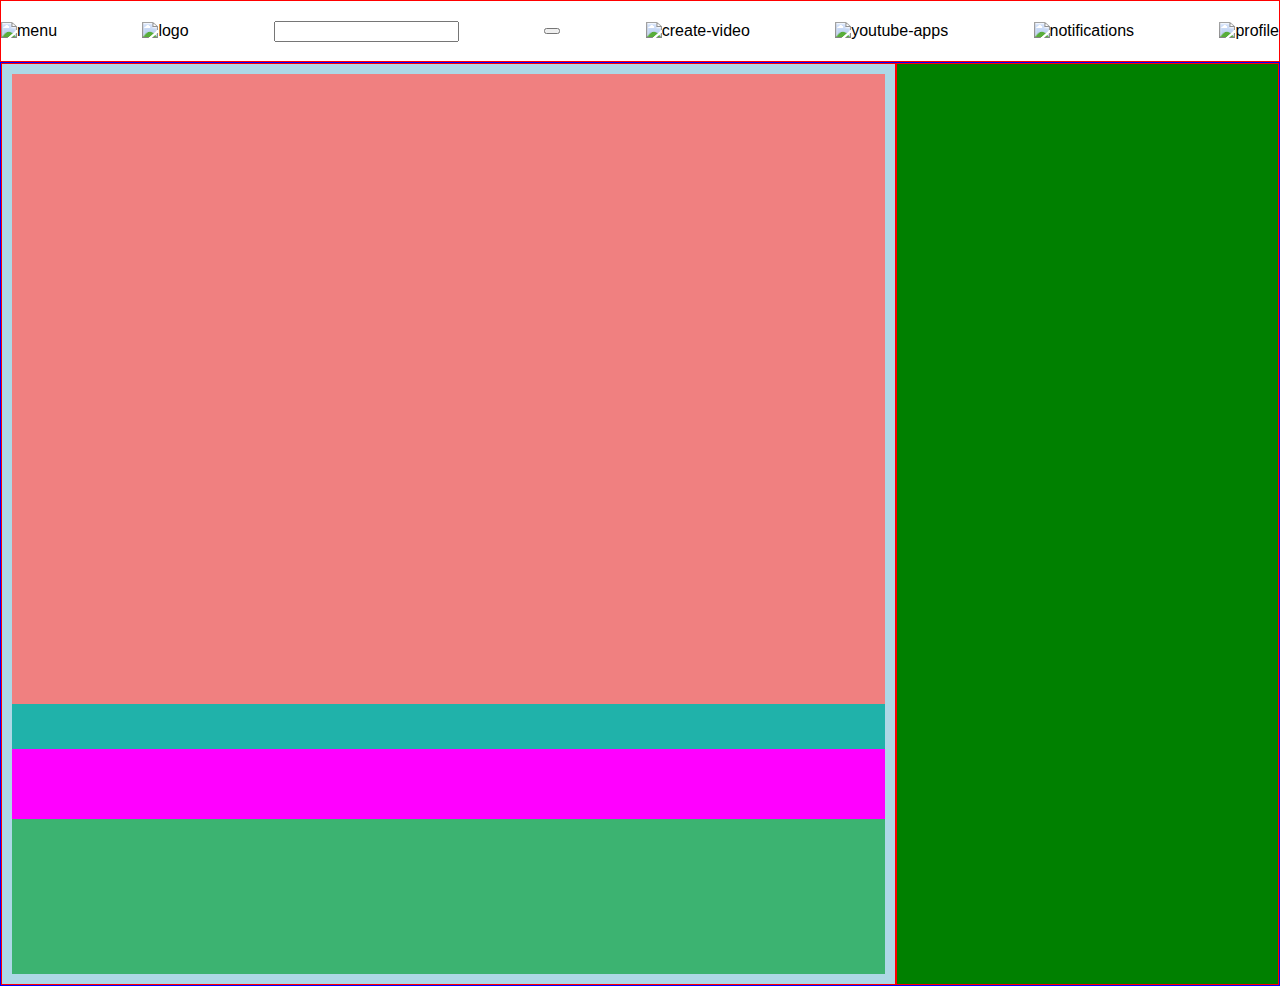
==== index.html @ 9c8311c8 "Created grid container and rows in style.css" ====
<!DOCTYPE html>
<html lang="en">
<head>
    <meta charset="UTF-8">
    <meta name="viewport" content="width=device-width, initial-scale=1.0">
    <link rel="stylesheet" href="style.css">
    <title>Contributing to Open Source</title>
</head>

<body>
    <header class="header">
        <img src="" alt="menu">
        <img src="" alt="logo">
        <input class="searchbar" type="text">
        <button></button>
        <img src="" alt="create-video">
        <img src="" alt="youtube-apps">
        <img src="" alt="notifications">
        <img src="./images/user36.png" alt="profile">
    </header>

    <section class="main-containner">

        <div class="left-container">
            
            <div class="video"></div>
            <div class="video-info"></div>
            <div class="video-description"></div>
            <div class="comments"></div>

        </div>

        <div class="video-list"></div>

    </section>

    

</body>
</html>
---- style.css ----
body {
    margin: 0px;
    padding: 0px;
    font-family: Arial, Helvetica, sans-serif;
}

.header {
    display: flex;
    border: red solid 1px;
    height: 60px;
    justify-content: space-between;
    align-items: center;
}

.main-containner{
    border: blue solid 1px;
    display: grid;
    grid-template-columns: 70% 30%;
}

.left-container{
    background: lightblue;
    border: 1px solid red;
    padding: 10px;
    text-align: center;
    display: inherit;
    grid-template-rows: 70% 45px 70px auto;    
}

.video-list{
    background: green;
    height: 100vh;
    border: 1px solid red;
    padding: 10px;
    text-align: center;
}

.video {
    background-color: lightcoral;
}

.video-info {
    background-color: lightseagreen;
}

.video-description {
    background-color: magenta;
}

.comments {
    background-color: mediumseagreen;
}
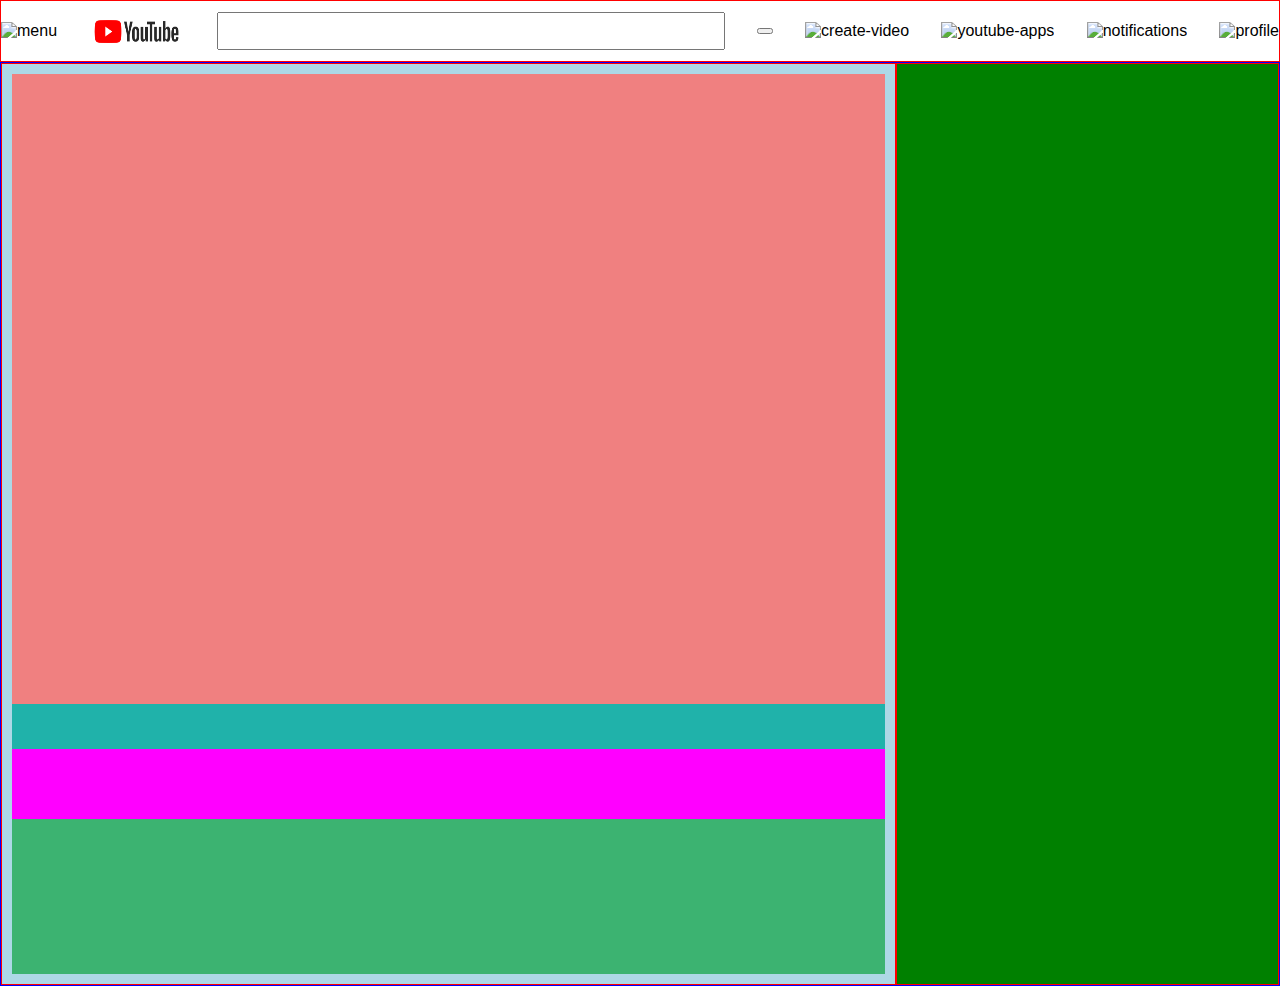
==== commit 8c2b9dff: "Added icon logos and resized search-bar" ====
--- a/index.html
+++ b/index.html
@@ -5,12 +5,13 @@
     <meta name="viewport" content="width=device-width, initial-scale=1.0">
     <link rel="stylesheet" href="style.css">
     <title>Contributing to Open Source</title>
+    <link rel="icon" type="image/png" href="./images/page-icon.png">
 </head>
 
 <body>
     <header class="header">
         <img src="" alt="menu">
-        <img src="" alt="logo">
+        <img src="./images/main-icon.png" alt="logo" height="65px" width="95px">
         <input class="searchbar" type="text">
         <button></button>
         <img src="" alt="create-video">
--- a/style.css
+++ b/style.css
@@ -10,6 +10,11 @@
     height: 60px;
     justify-content: space-between;
     align-items: center;
+}
+
+.searchbar {
+    height: 32px;
+    width: 500px;
 }
 
 .main-containner{
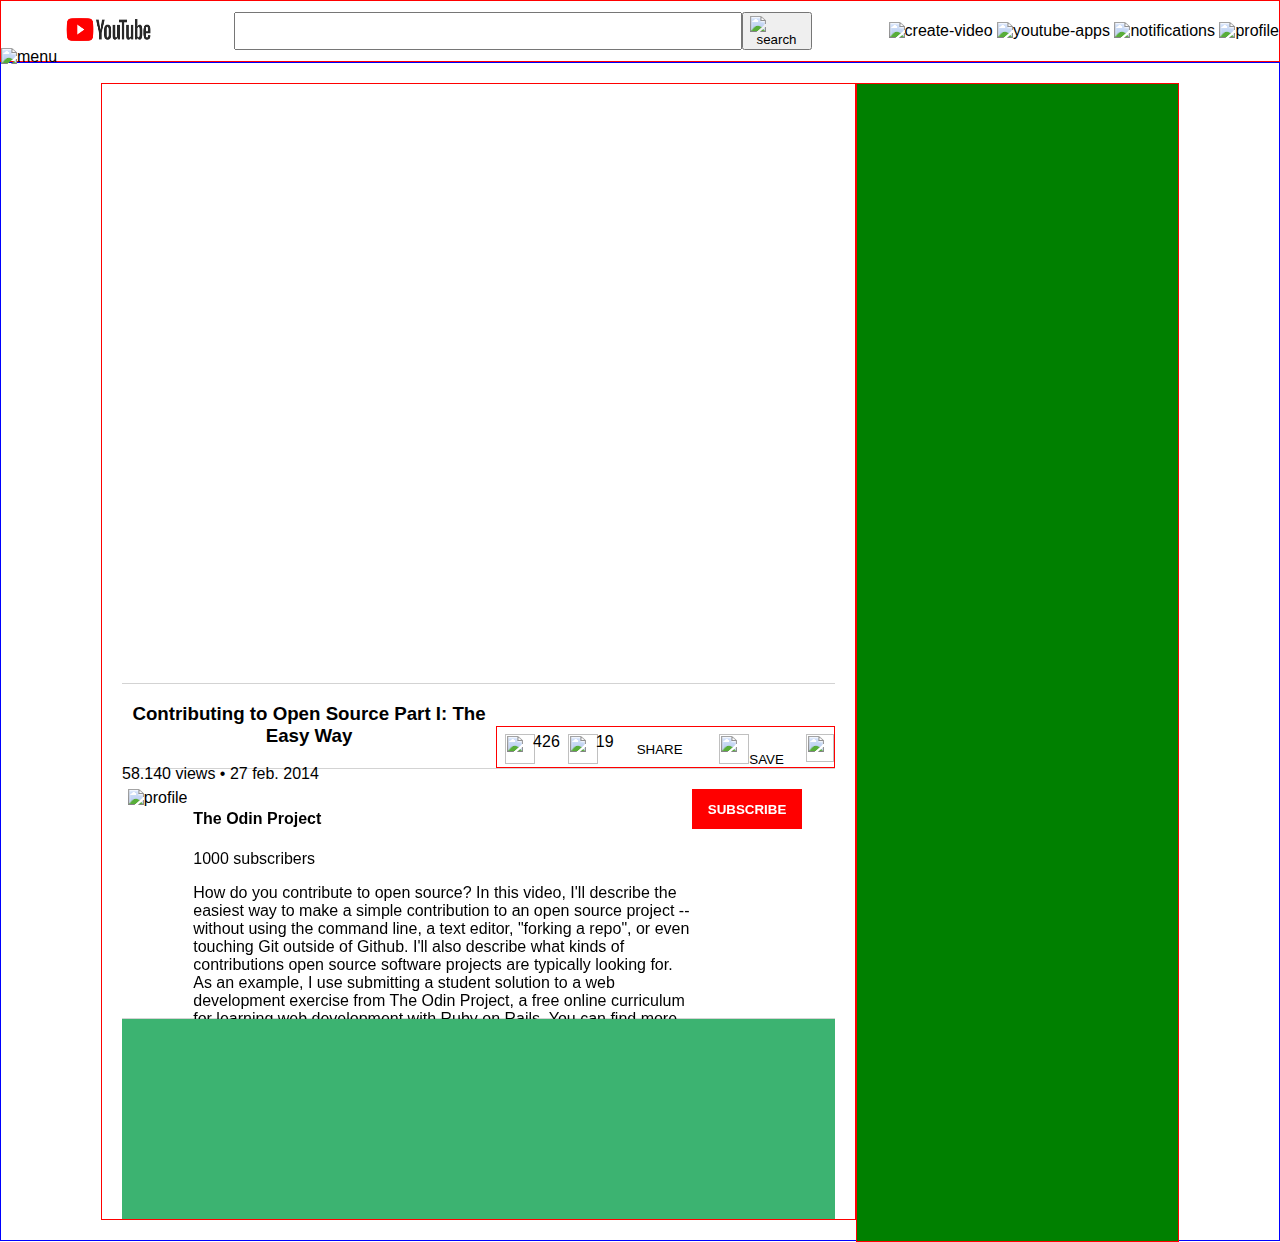
==== commit 338c350b: "Edited video-button-tools and description containner" ====
--- a/index.html
+++ b/index.html
@@ -10,23 +10,62 @@
 
 <body>
     <header class="header">
-        <img src="" alt="menu">
-        <img src="./images/main-icon.png" alt="logo" height="65px" width="95px">
-        <input class="searchbar" type="text">
-        <button></button>
-        <img src="" alt="create-video">
-        <img src="" alt="youtube-apps">
-        <img src="" alt="notifications">
-        <img src="./images/user36.png" alt="profile">
+        <div>
+            <img src="./images/menu.png" alt="menu">
+            <img src="./images/main-icon.png" alt="logo" height="65px" width="95px">
+        </div>
+
+        <div class="searcher-containner">
+            <input class="searchbar" type="text">
+            <button class="search-button"><img src="./images/search-button.png" alt="search" height="25px" width="40px"></button>
+        </div>
+
+        <div>
+            <img src="./images/camera.PNG" alt="create-video">
+            <img src="./images/menu-apps.png" alt="youtube-apps">
+            <img src="./images/notification.png" alt="notifications">
+            <img src="./images/user36.png" alt="profile">
+        </div>
     </header>
 
     <section class="main-containner">
 
-        <div class="left-container">
-            
-            <div class="video"></div>
-            <div class="video-info"></div>
-            <div class="video-description"></div>
+        <div class="left-container">     
+            <div class="video">
+                <iframe width="100%" height="100%" src="https://www.youtube.com/embed/V74l_zS1x8E" frameborder="0" allow="accelerometer; autoplay; encrypted-media; gyroscope; picture-in-picture" allowfullscreen></iframe>
+            </div>
+
+            <div class="video-info">
+                <div class="video-info-descprition">
+                    <h3>Contributing to Open Source Part I: The Easy Way</h3>
+                    <p id="views">58.140 views • 27 feb. 2014</p>
+                </div>
+
+                <div class="video-info-buttons">
+                    <button class="button-tools" id="like"><img src="./images/like.png" alt="" height="30px" width="30px"></button>
+                    <p>426</p>
+                    <button class="button-tools" id="dislike"><img src="./images/dislike.png" alt="" height="30px" width="30px"></button>
+                    <p>19</p>
+                    <button class="button-tools" id="share"><img src="./images/share.png" alt="">SHARE</button>
+                    <button class="button-tools" id="save"><img src="./images/save.PNG" alt="" height="30px" width="30px">SAVE</button>
+                    <button class="button-tools" id="video-menu"><img src="./images/video-menu.png" alt="" height="28px" width="28px"></button>
+                </div>
+
+            </div>
+            <div class="video-description">
+                <div class="user">
+                    <img src="./images/user36.png" alt="profile">
+                </div>
+                <div class="description">
+                    <h4>The Odin Project</h4>
+                    <p>1000 subscribers</p>
+                    <p>How do you contribute to open source?  In this video, I'll describe the easiest way to make a simple contribution to an open source project -- without using the command line, a text editor, "forking a repo", or even touching Git outside of Github.  I'll also describe what kinds of contributions open source software projects are typically looking for.  As an example, I use submitting a student solution to a web development exercise from The Odin Project, a free online curriculum for learning web development with Ruby on Rails.  You can find more information about that project at <a href="http://theodinproject.com.">http://theodinproject.com.</a></p>
+                    <button id="show-button">SHOW LESS</button>
+                </div>
+                <div class="subscribe-button">
+                    <button id="subscribe">SUBSCRIBE</button>
+                </div>
+            </div>
             <div class="comments"></div>
 
         </div>
@@ -34,8 +73,5 @@
         <div class="video-list"></div>
 
     </section>
-
-    
-
 </body>
 </html>--- a/style.css
+++ b/style.css
@@ -12,46 +12,118 @@
     align-items: center;
 }
 
+.searcher-containner {
+    display: flex;
+    align-items: center;
+}
+
 .searchbar {
     height: 32px;
     width: 500px;
 }
 
+.search-button {
+    height: 38px;
+    width: 70px;
+}
+
 .main-containner{
     border: blue solid 1px;
     display: grid;
+    height: 100%;
     grid-template-columns: 70% 30%;
+    padding: 20px 100px;
 }
 
 .left-container{
-    background: lightblue;
     border: 1px solid red;
-    padding: 10px;
     text-align: center;
     display: inherit;
-    grid-template-rows: 70% 45px 70px auto;    
+    grid-template-rows: 600px 85px 250px 200px;
+    padding: 0px 20px;    
 }
 
 .video-list{
     background: green;
-    height: 100vh;
+    height: 100%;
     border: 1px solid red;
     padding: 10px;
     text-align: center;
 }
 
 .video {
-    background-color: lightcoral;
+    border-bottom: lightgray solid 1px;
+    width: 100%;
 }
 
 .video-info {
-    background-color: lightseagreen;
+    display: flex;
+    justify-content: space-between;
+    border-bottom: lightgray solid 1px;
+}
+
+.video-info-buttons {
+    display: inherit;
+    align-items: flex-end;
+}
+
+#views {
+    text-align: start;
+}
+
+.video-info-buttons {
+    display: flex;
+    align-self: flex-end;
+    border: red solid 1px;
+    height: 40px;
 }
 
 .video-description {
-    background-color: magenta;
+    display: flex;
+    border-bottom: lightgray solid 1px;
+    margin-top: 20px;
+}
+
+.user {
+    width: 10%;
+}
+
+.description {
+    width: 70%;
+    text-align: start;
+}
+
+.subscribe-button {
+    width: 10%;
+}
+
+#subscribe {
+    background-color: red;
+    color: white;
+    font-weight: bold;
+    border-color: transparent;
+    height: 40px;
+    width: 110px;
+    margin-right: 20px;
 }
 
 .comments {
     background-color: mediumseagreen;
+}
+
+.button-tools {
+    height: 36px;
+}
+
+#like, #dislike, #video-menu {
+    width: 36px;
+}
+
+#share, #save {
+    width: 92px;
+}
+
+.button-tools{
+    background-color: transparent;
+    border-color: transparent;
 }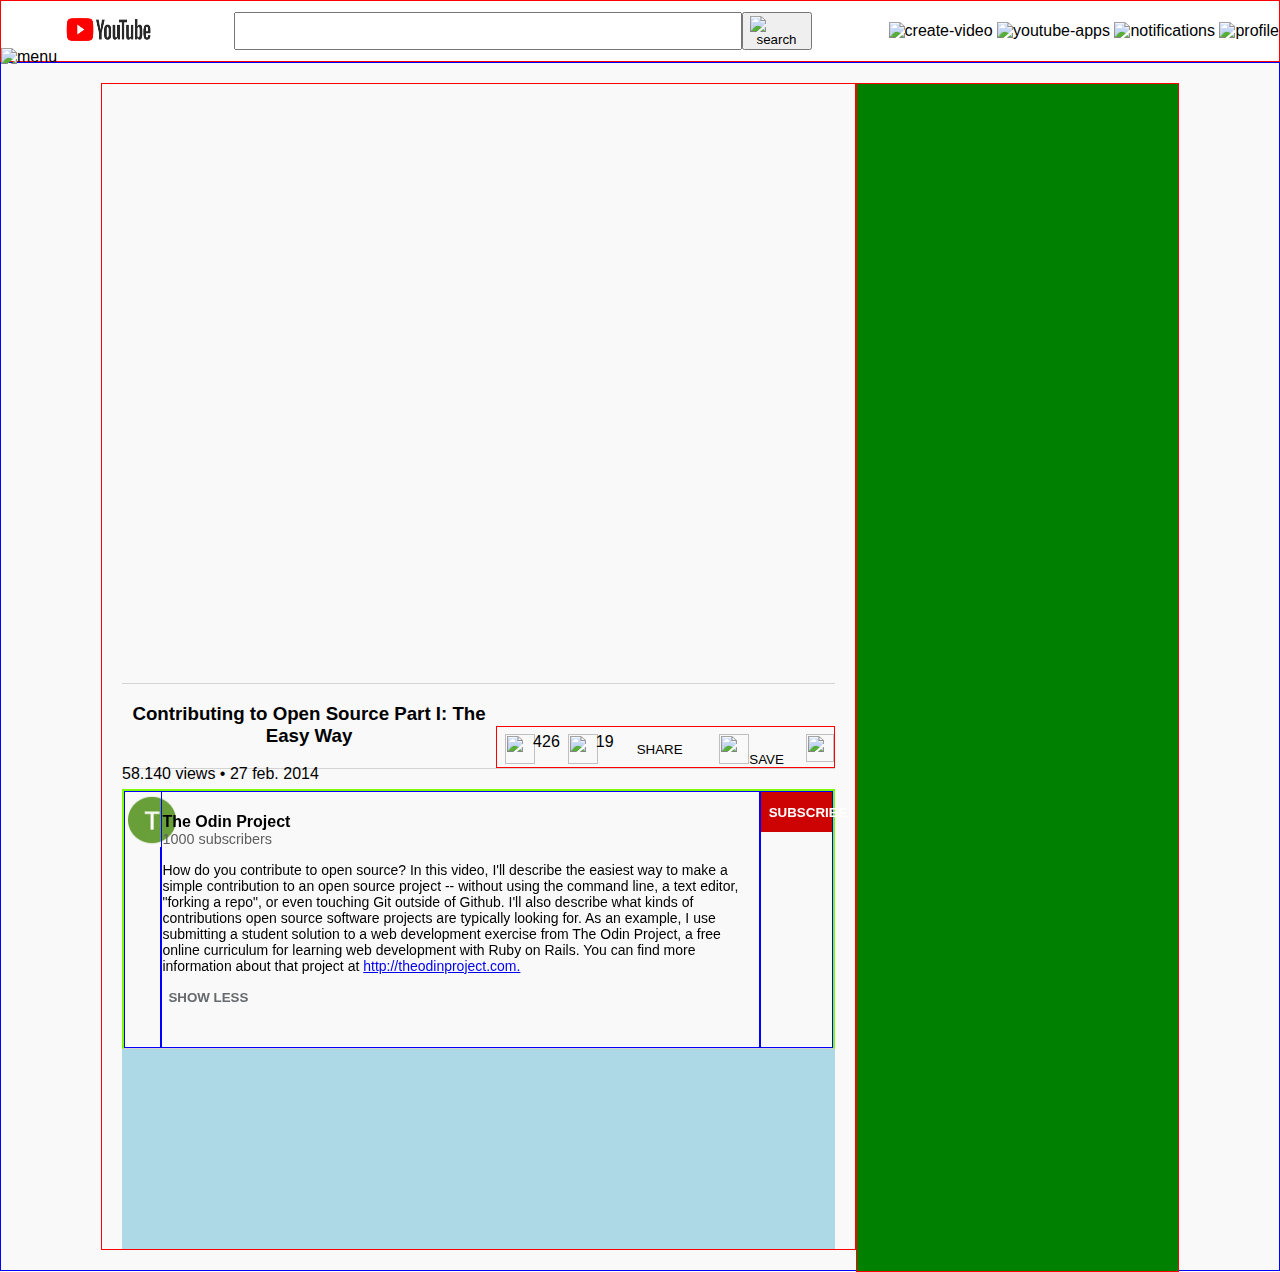
==== commit d30c422b: "Finish the description and page background" ====
--- a/index.html
+++ b/index.html
@@ -54,12 +54,12 @@
             </div>
             <div class="video-description">
                 <div class="user">
-                    <img src="./images/user36.png" alt="profile">
+                    <img src="./images/profile-pick.PNG" alt="profile" width="55px" height="55px">
                 </div>
                 <div class="description">
                     <h4>The Odin Project</h4>
-                    <p>1000 subscribers</p>
-                    <p>How do you contribute to open source?  In this video, I'll describe the easiest way to make a simple contribution to an open source project -- without using the command line, a text editor, "forking a repo", or even touching Git outside of Github.  I'll also describe what kinds of contributions open source software projects are typically looking for.  As an example, I use submitting a student solution to a web development exercise from The Odin Project, a free online curriculum for learning web development with Ruby on Rails.  You can find more information about that project at <a href="http://theodinproject.com.">http://theodinproject.com.</a></p>
+                    <p id="suscribers">1000 subscribers</p>
+                    <p id="description-text">How do you contribute to open source?  In this video, I'll describe the easiest way to make a simple contribution to an open source project -- without using the command line, a text editor, "forking a repo", or even touching Git outside of Github.  I'll also describe what kinds of contributions open source software projects are typically looking for.  As an example, I use submitting a student solution to a web development exercise from The Odin Project, a free online curriculum for learning web development with Ruby on Rails.  You can find more information about that project at <a href="http://theodinproject.com.">http://theodinproject.com.</a></p>
                     <button id="show-button">SHOW LESS</button>
                 </div>
                 <div class="subscribe-button">
--- a/style.css
+++ b/style.css
@@ -33,13 +33,14 @@
     height: 100%;
     grid-template-columns: 70% 30%;
     padding: 20px 100px;
+    background-color: #f9f9f9;
 }
 
 .left-container{
     border: 1px solid red;
     text-align: center;
     display: inherit;
-    grid-template-rows: 600px 85px 250px 200px;
+    grid-template-rows: 600px 85px 280px 200px;
     padding: 0px 20px;    
 }
 
@@ -79,36 +80,61 @@
 }
 
 .video-description {
+    border: lawngreen solid 2px;
     display: flex;
     border-bottom: lightgray solid 1px;
     margin-top: 20px;
 }
 
 .user {
-    width: 10%;
+    border: blue solid 1px;
+    width: 5%;
 }
 
 .description {
-    width: 70%;
+    border: blue solid 1px;
+    width: 85%;
     text-align: start;
 }
 
+.description h4 {  
+    margin-bottom: 0px;
+
+}
+
+#suscribers {
+    font-size: 0.9rem;
+    color: #606060;
+    margin-top: 0px;
+}
+#description-text {
+    font-size: 14px;
+}
+
 .subscribe-button {
+    border: blue solid 1px;
     width: 10%;
 }
 
 #subscribe {
-    background-color: red;
+    background-color: #cc0203;
     color: white;
     font-weight: bold;
     border-color: transparent;
     height: 40px;
-    width: 110px;
+    width: 100%;
     margin-right: 20px;
 }
 
+#show-button {
+    background-color: #f9f9f9;
+    border: none;
+    color: #666a6e;
+    font-weight: bold;
+}
+
 .comments {
-    background-color: mediumseagreen;
+    background-color: lightblue;
 }
 
 .button-tools {
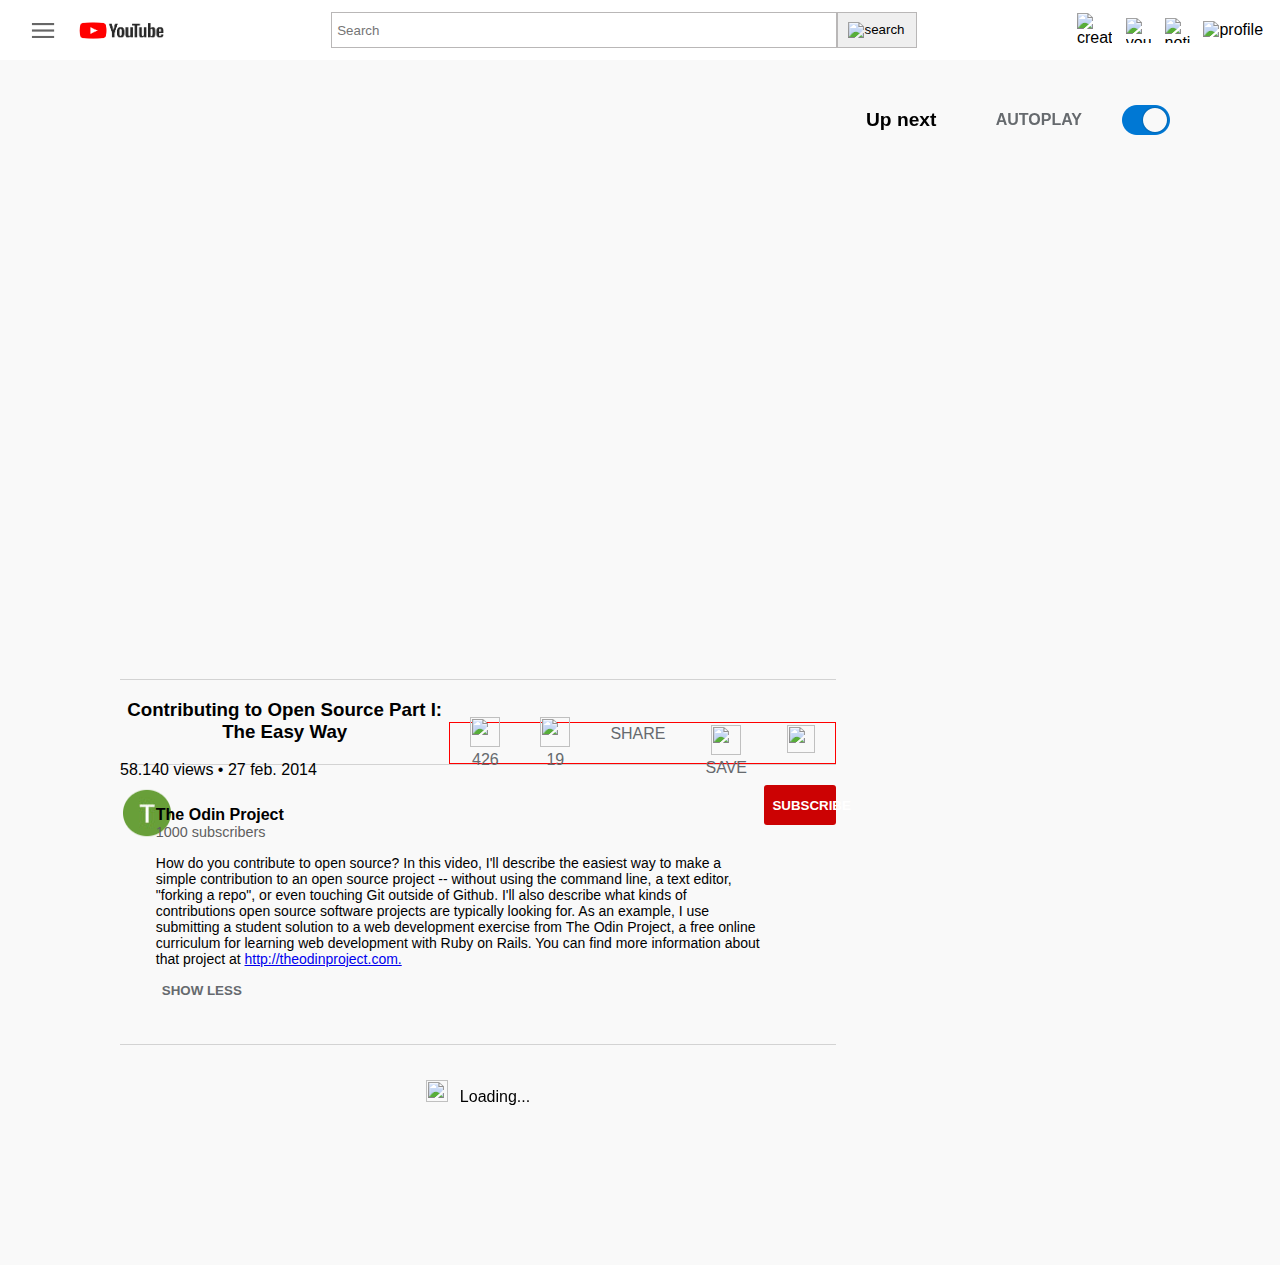
==== commit 8834ce35: "Added the next-play container elements and add all button pointers" ====
--- a/index.html
+++ b/index.html
@@ -10,20 +10,20 @@
 
 <body>
     <header class="header">
-        <div>
-            <img src="./images/menu.png" alt="menu">
-            <img src="./images/main-icon.png" alt="logo" height="65px" width="95px">
+        <div class="first-icons">
+            <img src="./images/menu.png" alt="menu" height="25px" width="30px">
+            <img src="./images/main-icon.png" alt="logo" height="45px" width="95px">
         </div>
 
         <div class="searcher-containner">
-            <input class="searchbar" type="text">
-            <button class="search-button"><img src="./images/search-button.png" alt="search" height="25px" width="40px"></button>
+            <input class="searchbar" type="text" placeholder=" Search">
+            <button class="search-button"><img src="./images/search-button.png" alt="search" height="18px" width="27px"></button>
         </div>
 
-        <div>
-            <img src="./images/camera.PNG" alt="create-video">
-            <img src="./images/menu-apps.png" alt="youtube-apps">
-            <img src="./images/notification.png" alt="notifications">
+        <div class="icons-containner">
+            <img src="./images/camera.PNG" alt="create-video" width="35px" height="35px">
+            <img src="./images/menu-apps.png" alt="youtube-apps" width="25px" height="25px">
+            <img src="./images/notification.png" alt="notifications" width="25px" height="25px">
             <img src="./images/user36.png" alt="profile">
         </div>
     </header>
@@ -42,13 +42,11 @@
                 </div>
 
                 <div class="video-info-buttons">
-                    <button class="button-tools" id="like"><img src="./images/like.png" alt="" height="30px" width="30px"></button>
-                    <p>426</p>
-                    <button class="button-tools" id="dislike"><img src="./images/dislike.png" alt="" height="30px" width="30px"></button>
-                    <p>19</p>
-                    <button class="button-tools" id="share"><img src="./images/share.png" alt="">SHARE</button>
-                    <button class="button-tools" id="save"><img src="./images/save.PNG" alt="" height="30px" width="30px">SAVE</button>
-                    <button class="button-tools" id="video-menu"><img src="./images/video-menu.png" alt="" height="28px" width="28px"></button>
+                        <a href="#" class="button"><img src="./images/like.png" alt="" height="30px" width="30px">426</a>
+                        <a href="#" class="button"><img src="./images/dislike.png" alt="" height="30px" width="30px">19</a>
+                        <a href="#" class="button-tools"><img src="./images/share.png" alt="">SHARE</a>
+                        <a href="#" class="button-tools"><img src="./images/save.PNG" alt="" height="30px" width="30px">SAVE</a>
+                        <a href="#" class="button-tools"><img src="./images/video-menu.png" alt="" height="28px" width="28px"></a>
                 </div>
 
             </div>
@@ -66,11 +64,21 @@
                     <button id="subscribe">SUBSCRIBE</button>
                 </div>
             </div>
-            <div class="comments"></div>
+            <div class="comments">
+                <a href="#" id="loading"><img src="./images/loading.gif" alt="" height="22px" width="22px">Loading...</a>
+            </div>
+        </div>
+
+        <div class="video-list">
+            <div class="next-play">
+                <p>Up next</p>  
+                <div class="autoplay">
+                <p>AUTOPLAY</p>
+                <img src="./images/toggle-switch.png" alt="">
+                </div>
+            </div>
 
         </div>
-
-        <div class="video-list"></div>
 
     </section>
 </body>
--- a/style.css
+++ b/style.css
@@ -6,11 +6,21 @@
 
 .header {
     display: flex;
-    border: red solid 1px;
     height: 60px;
     justify-content: space-between;
     align-items: center;
 }
+
+.first-icons {
+    display: inherit;
+    align-items: center;
+    margin-left: 20px;
+}
+
+.first-icons img {
+    padding: 0px 8px;
+}
+
 
 .searcher-containner {
     display: flex;
@@ -20,15 +30,28 @@
 .searchbar {
     height: 32px;
     width: 500px;
+    border: #b9b7b7 solid 1px;
+    outline: transparent;
 }
 
 .search-button {
-    height: 38px;
-    width: 70px;
+    height: 36px;
+    width: 80px;
+    box-shadow: none;
+    border: #b9b7b7 solid 1px;
+    
+
+}
+
+.icons-containner {
+    display: inherit;
+    width: 200px;
+    justify-content: space-around;
+    align-items: center;
+    padding-right: 10px;
 }
 
 .main-containner{
-    border: blue solid 1px;
     display: grid;
     height: 100%;
     grid-template-columns: 70% 30%;
@@ -37,7 +60,6 @@
 }
 
 .left-container{
-    border: 1px solid red;
     text-align: center;
     display: inherit;
     grid-template-rows: 600px 85px 280px 200px;
@@ -45,9 +67,8 @@
 }
 
 .video-list{
-    background: green;
+    
     height: 100%;
-    border: 1px solid red;
     padding: 10px;
     text-align: center;
 }
@@ -77,22 +98,41 @@
     align-self: flex-end;
     border: red solid 1px;
     height: 40px;
+    align-items: center;
+}
+
+.video-info-buttons a {
+    text-decoration: none;
+    color: #666a6e;
+    padding: 0 20px;
+}
+
+#like, #dislike, #video-menu {
+    width: 36px;
+    height: 36px;
+}
+
+#share, #save {
+    width: 92px;
+    height: 36px;
+}
+
+.button-tools{
+    background-color: transparent;
+    border-color: transparent;
 }
 
 .video-description {
-    border: lawngreen solid 2px;
     display: flex;
     border-bottom: lightgray solid 1px;
     margin-top: 20px;
 }
 
 .user {
-    border: blue solid 1px;
     width: 5%;
 }
 
 .description {
-    border: blue solid 1px;
     width: 85%;
     text-align: start;
 }
@@ -112,7 +152,6 @@
 }
 
 .subscribe-button {
-    border: blue solid 1px;
     width: 10%;
 }
 
@@ -124,6 +163,7 @@
     height: 40px;
     width: 100%;
     margin-right: 20px;
+    border-radius: 3px;
 }
 
 #show-button {
@@ -134,22 +174,46 @@
 }
 
 .comments {
-    background-color: lightblue;
+    padding: 35px 0;
+}
+
+.comments a img {
+    margin-right: 12px;
+}
+
+.comments a {
+    color: black;
+    text-decoration: none;
 }
 
 .button-tools {
     height: 36px;
 }
 
-#like, #dislike, #video-menu {
-    width: 36px;
-}
-
-#share, #save {
-    width: 92px;
-}
-
-.button-tools{
-    background-color: transparent;
-    border-color: transparent;
+.next-play, .autoplay {
+    display: flex;
+    justify-content: space-between;
+    font-weight: bold;
+    align-items: center;
+}
+
+.next-play p {
+    font-size: larger;    
+}
+
+.autoplay p{
+    margin-right: 32px;
+    color: #666a6e;
+    font-size: medium;
+}
+
+.next-play img {
+    margin-left: 8px;
+}
+
+
+
+.button:hover, .next-play img:hover, #subscribe:hover, .search-button, .icons-containner img:hover,
+.video-info-buttons a:hover, .first-icons img:hover, #show-button:hover, h4 {
+    cursor: pointer;
 }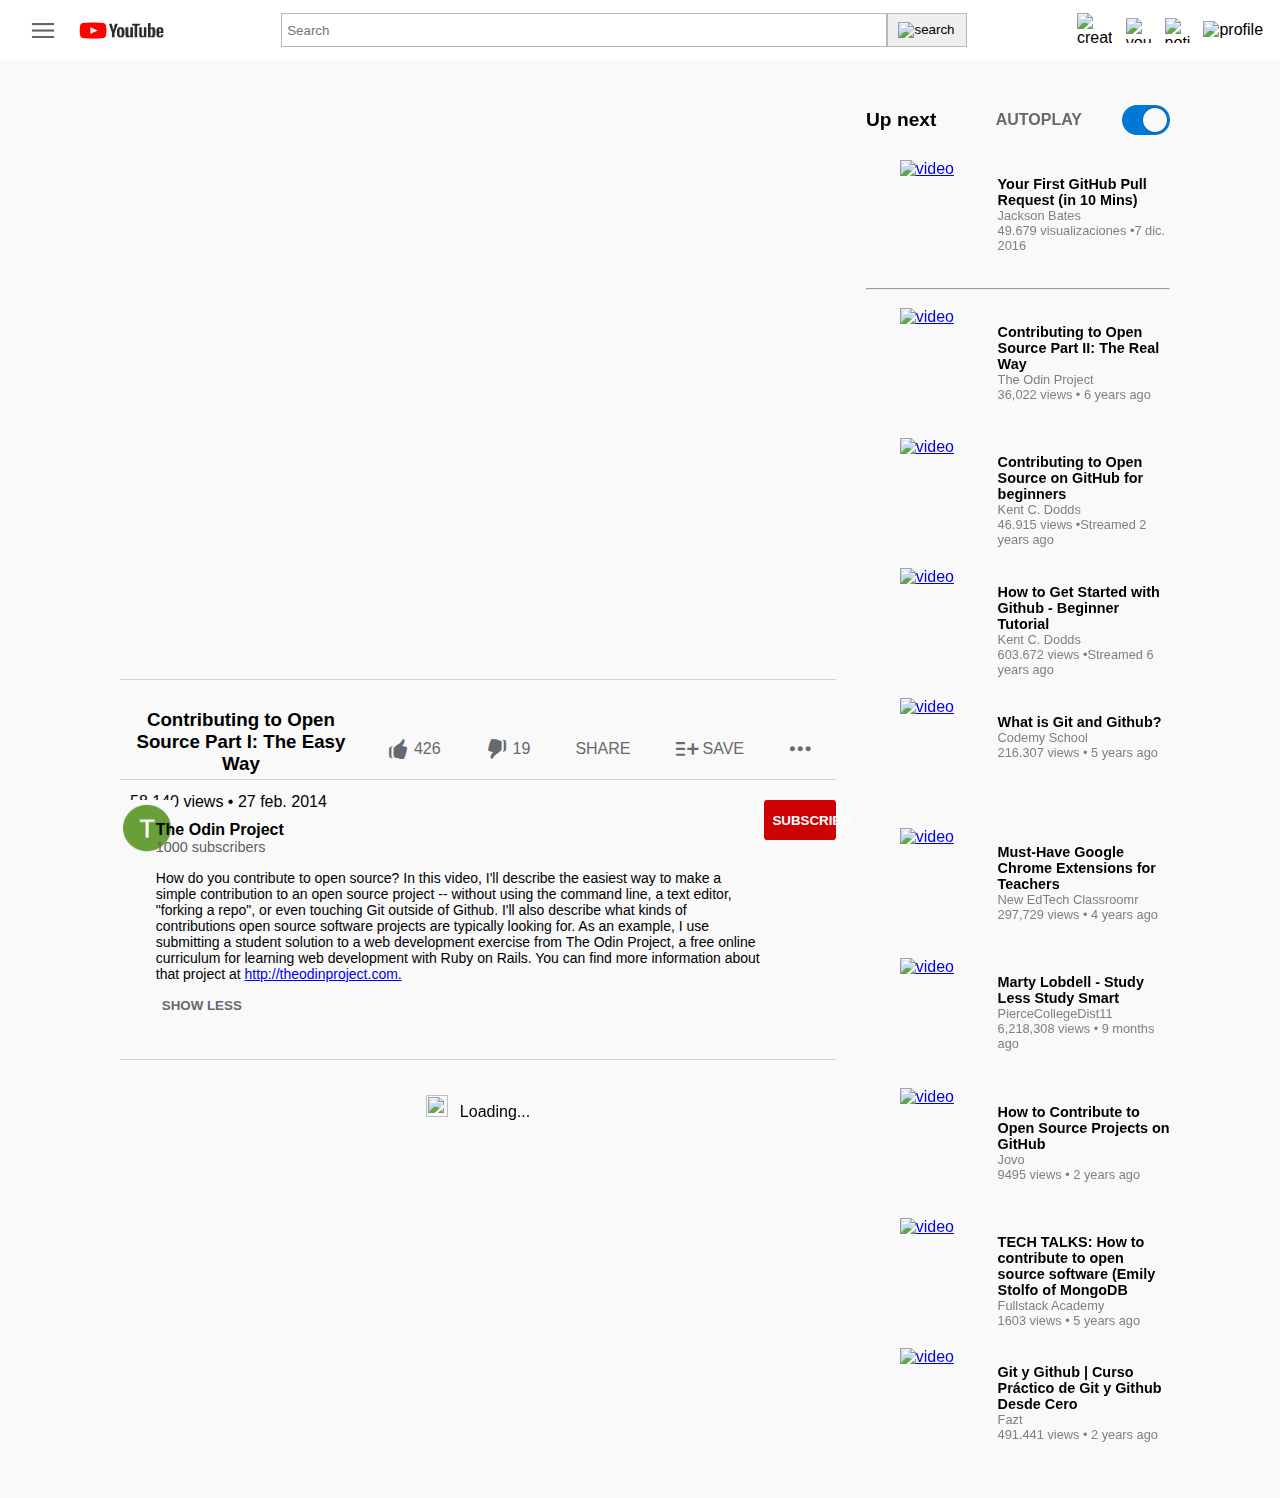
==== commit ee238deb: "Changed the icons for a new style page from icomoon.io and fixed alignment" ====
--- a/index.html
+++ b/index.html
@@ -4,6 +4,7 @@
     <meta charset="UTF-8">
     <meta name="viewport" content="width=device-width, initial-scale=1.0">
     <link rel="stylesheet" href="style.css">
+    <link rel="stylesheet" href="./icomoon/icons-styles.css">
     <title>Contributing to Open Source</title>
     <link rel="icon" type="image/png" href="./images/page-icon.png">
 </head>
@@ -24,7 +25,7 @@
             <img src="./images/camera.PNG" alt="create-video" width="35px" height="35px">
             <img src="./images/menu-apps.png" alt="youtube-apps" width="25px" height="25px">
             <img src="./images/notification.png" alt="notifications" width="25px" height="25px">
-            <img src="./images/user36.png" alt="profile">
+            <img src="./images/user.png" alt="profile">
         </div>
     </header>
 
@@ -42,11 +43,11 @@
                 </div>
 
                 <div class="video-info-buttons">
-                        <a href="#" class="button"><img src="./images/like.png" alt="" height="30px" width="30px">426</a>
-                        <a href="#" class="button"><img src="./images/dislike.png" alt="" height="30px" width="30px">19</a>
+                        <a href="#" class="button"><span class="icon-thumbs-up"></span><p>426</p></a>
+                        <a href="#" class="button"><span class="icon-thumbs-down"></span><p>19</p></a>
                         <a href="#" class="button-tools"><img src="./images/share.png" alt="">SHARE</a>
-                        <a href="#" class="button-tools"><img src="./images/save.PNG" alt="" height="30px" width="30px">SAVE</a>
-                        <a href="#" class="button-tools"><img src="./images/video-menu.png" alt="" height="28px" width="28px"></a>
+                        <a href="#" class="button-tools"><span class="icon-add-to-list"></span><p>SAVE</p></a>
+                        <a href="#" class="button-tools"><span class="icon-dots-three-horizontal"></span></a>
                 </div>
 
             </div>
@@ -77,9 +78,156 @@
                 <img src="./images/toggle-switch.png" alt="">
                 </div>
             </div>
-
-        </div>
-
+            <div class="video-list-containner">
+                <div class="thumbnail">
+                    <a href="https://www.youtube.com/watch?v=dSl_qnWO104" target="_blank"><img src="https://i.ytimg.com/an_webp/dSl_qnWO104/mqdefault_6s.webp?du=3000&sqp=CJivl_gF&rs=AOn4CLCUyF0H6MEl5LbZ84vmPme-KdkbOg" alt="video" height="100%" width="100%"></a>
+                </div>
+                <div class="thumbnail-description">
+                    <a href="https://www.youtube.com/watch?v=dSl_qnWO104" target="_blank">
+                        <ul>
+                            <li class="thumbnail-title">Your First GitHub Pull Request (in 10 Mins)</li>
+                            <li class="thumbnail-info">Jackson Bates</li>
+                            <li class="thumbnail-info">49.679 visualizaciones •7 dic. 2016</li>
+                        </ul>
+                    </a>
+                </div>   
+            </div>
+            <hr>
+            <div class="video-list-containner">
+                <div class="thumbnail">
+                    <a href="https://www.youtube.com/watch?v=mENDYhfxH-o" target="_blank"><img src="https://i.ytimg.com/an_webp/mENDYhfxH-o/mqdefault_6s.webp?du=3000&sqp=COjBl_gF&rs=AOn4CLCh0nRFjei4ewCYWDkErT7C2iHFCw" alt="video" height="100%" width="100%"></a>
+                </div>
+                <div class="thumbnail-description">
+                    <a href="https://www.youtube.com/watch?v=mENDYhfxH-o" target="_blank">
+                        <ul>
+                            <li class="thumbnail-title">Contributing to Open Source Part II: The Real Way</li>
+                            <li class="thumbnail-info">The Odin Project</li>
+                            <li class="thumbnail-info">36,022 views • 6 years ago</li>
+                        </ul>
+                    </a>
+                </div>   
+            </div>
+
+            <div class="video-list-containner">
+                <div class="thumbnail">
+                    <a href="https://www.youtube.com/watch?v=k6KcaMffxac" target="_blank"><img src="https://i.ytimg.com/an_webp/k6KcaMffxac/mqdefault_6s.webp?du=3000&sqp=CM3Dl_gF&rs=AOn4CLDildLMjp4OjPr9dJyCKb6SJLyrOA" alt="video" height="100%" width="100%"></a>
+                </div>
+                <div class="thumbnail-description">
+                    <a href="https://www.youtube.com/watch?v=k6KcaMffxac" target="_blank">
+                        <ul>
+                            <li class="thumbnail-title">Contributing to Open Source on GitHub for beginners</li>
+                            <li class="thumbnail-info">Kent C. Dodds</li>
+                            <li class="thumbnail-info">46.915 views •Streamed 2 years ago</li>
+                        </ul>
+                    </a>
+                </div>   
+            </div>
+
+            <div class="video-list-containner">
+                <div class="thumbnail">
+                    <a href="https://www.youtube.com/watch?v=73I5dRucCds" target="_blank"><img src="https://i.ytimg.com/an_webp/73I5dRucCds/mqdefault_6s.webp?du=3000&sqp=CNKPl_gF&rs=AOn4CLAlH_CBMwy_fbUpLliIcebVFVaiyg" alt="video" height="100%" width="100%"></a>
+                </div>
+                <div class="thumbnail-description">
+                    <a href="https://www.youtube.com/watch?v=73I5dRucCds" target="_blank">
+                        <ul>
+                            <li class="thumbnail-title">How to Get Started with Github - Beginner Tutorial</li>
+                            <li class="thumbnail-info">Kent C. Dodds</li>
+                            <li class="thumbnail-info">603.672 views •Streamed 6 years ago</li>
+                        </ul>
+                    </a>
+                </div>   
+            </div>
+
+            <div class="video-list-containner">
+                <div class="thumbnail">
+                    <a href="https://www.youtube.com/watch?v=uUuTYDg9XoI" target="_blank"><img src="https://i.ytimg.com/an_webp/uUuTYDg9XoI/mqdefault_6s.webp?du=3000&sqp=CIyVl_gF&rs=AOn4CLA4LrXxeZgxeaPbbBq6sxnSCE18Fw" alt="video" height="100%" width="100%"></a>
+                </div>
+                <div class="thumbnail-description">
+                    <a href="https://www.youtube.com/watch?v=uUuTYDg9XoI" target="_blank">
+                        <ul>
+                            <li class="thumbnail-title">What is Git and Github?</li>
+                            <li class="thumbnail-info">Codemy School</li>
+                            <li class="thumbnail-info">216.307 views • 5 years ago</li>
+                        </ul>
+                    </a>
+                </div>   
+            </div>
+
+            <div class="video-list-containner">
+                <div class="thumbnail">
+                    <a href="https://www.youtube.com/watch?v=uLN52oJLSlA" target="_blank"><img src="https://i.ytimg.com/an_webp/uLN52oJLSlA/mqdefault_6s.webp?du=3000&sqp=CJDFl_gF&rs=AOn4CLBy-tXt8u91zFUd87xCCHSUNAwHxA" alt="video" height="100%" width="100%"></a>
+                </div>
+                <div class="thumbnail-description">
+                    <a href="https://www.youtube.com/watch?v=uLN52oJLSlA" target="_blank">
+                        <ul>
+                            <li class="thumbnail-title">Must-Have Google Chrome Extensions for Teachers</li>
+                            <li class="thumbnail-info">New EdTech Classroomr</li>
+                            <li class="thumbnail-info">297,729 views • 4 years ago</li>
+                        </ul>
+                    </a>
+                </div>   
+            </div>
+
+            <div class="video-list-containner">
+                <div class="thumbnail">
+                    <a href="https://www.youtube.com/watch?v=IlU-zDU6aQ0" target="_blank"><img src="https://i.ytimg.com/an_webp/IlU-zDU6aQ0/mqdefault_6s.webp?du=3000&sqp=CJDFl_gF&rs=AOn4CLCEX0XJBmtV5MI47l-5O2_DZI-Mrg" alt="video" height="100%" width="100%"></a>
+                </div>
+                <div class="thumbnail-description">
+                    <a href="https://www.youtube.com/watch?v=IlU-zDU6aQ0" target="_blank">
+                        <ul>
+                            <li class="thumbnail-title">Marty Lobdell - Study Less Study Smart</li>
+                            <li class="thumbnail-info">PierceCollegeDist11</li>
+                            <li class="thumbnail-info">6,218,308 views • 9 months ago</li>
+                        </ul>
+                    </a>
+                </div>   
+            </div>
+
+            <div class="video-list-containner">
+                <div class="thumbnail">
+                    <a href="https://www.youtube.com/watch?v=waEb2c9NDL8" target="_blank"><img src="https://i.ytimg.com/an_webp/waEb2c9NDL8/mqdefault_6s.webp?du=3000&sqp=CNi8l_gF&rs=AOn4CLDGOAQJAZFuMek0At12M4ZLYsuSrQ" alt="video" height="100%" width="100%"></a>
+                </div>
+                <div class="thumbnail-description">
+                    <a href="https://www.youtube.com/watch?v=waEb2c9NDL8" target="_blank">
+                        <ul>
+                            <li class="thumbnail-title">How to Contribute to Open Source Projects on GitHub</li>
+                            <li class="thumbnail-info">Jovo</li>
+                            <li class="thumbnail-info">9495 views • 2 years ago</li>
+                        </ul>
+                    </a>
+                </div>   
+            </div>
+
+            <div class="video-list-containner">
+                <div class="thumbnail">
+                    <a href="https://www.youtube.com/watch?v=9LVCZ5SHw8U" target="_blank"><img src="https://i.ytimg.com/an_webp/Tyd0FO0tko8/mqdefault_6s.webp?du=3000&sqp=CI-Bl_gF&rs=AOn4CLATdZ6JW_dO87o_Ak78znqhXvrsxw" alt="video" height="100%" width="100%"></a>
+                </div>
+                <div class="thumbnail-description">
+                    <a href="https://www.youtube.com/watch?v=9LVCZ5SHw8U" target="_blank">
+                        <ul>
+                            <li class="thumbnail-title">TECH TALKS: How to contribute to open source software (Emily Stolfo of MongoDB</li>
+                            <li class="thumbnail-info">Fullstack Academy</li>
+                            <li class="thumbnail-info">1603 views • 5 years ago</li>
+                        </ul>
+                    </a>
+                </div>   
+            </div>
+
+            <div class="video-list-containner">
+                <div class="thumbnail">
+                    <a href="https://www.youtube.com/watch?v=HiXLkL42tMU" target="_blank"><img src="https://i.ytimg.com/an_webp/HiXLkL42tMU/mqdefault_6s.webp?du=3000&sqp=CLKGl_gF&rs=AOn4CLBABy8-a_vmP7wWzvEGOazDrEMJlg" alt="video" height="100%" width="100%"></a>
+                </div>
+                <div class="thumbnail-description">
+                    <a href="https://www.youtube.com/watch?v=HiXLkL42tMU" target="_blank">
+                        <ul>
+                            <li class="thumbnail-title">Git y Github | Curso Práctico de Git y Github Desde Cero</li>
+                            <li class="thumbnail-info">Fazt</li>
+                            <li class="thumbnail-info">491.441 views • 2 years ago</li>
+                        </ul>
+                    </a>
+                </div>   
+            </div>
+        </div>
     </section>
 </body>
 </html>--- a/style.css
+++ b/style.css
@@ -28,14 +28,14 @@
 }
 
 .searchbar {
-    height: 32px;
-    width: 500px;
+    height: 30px;
+    width: 600px;
     border: #b9b7b7 solid 1px;
     outline: transparent;
 }
 
 .search-button {
-    height: 36px;
+    height: 34px;
     width: 80px;
     box-shadow: none;
     border: #b9b7b7 solid 1px;
@@ -62,15 +62,8 @@
 .left-container{
     text-align: center;
     display: inherit;
-    grid-template-rows: 600px 85px 280px 200px;
+    grid-template-rows: 600px 100px 280px 200px;
     padding: 0px 20px;    
-}
-
-.video-list{
-    
-    height: 100%;
-    padding: 10px;
-    text-align: center;
 }
 
 .video {
@@ -78,25 +71,21 @@
     width: 100%;
 }
 
+#views {
+    text-align: start;
+    padding-bottom: 10px;
+}
+
 .video-info {
     display: flex;
     justify-content: space-between;
     border-bottom: lightgray solid 1px;
+    padding-bottom: 10px;
 }
 
 .video-info-buttons {
-    display: inherit;
-    align-items: flex-end;
-}
-
-#views {
-    text-align: start;
-}
-
-.video-info-buttons {
     display: flex;
     align-self: flex-end;
-    border: red solid 1px;
     height: 40px;
     align-items: center;
 }
@@ -118,14 +107,38 @@
 }
 
 .button-tools{
+    height: 36px;
     background-color: transparent;
     border-color: transparent;
 }
 
+.button span {
+    font-size: 1.4em;
+    padding: 0 5px;
+}
+
+.button-tools span {
+    font-size: 1.4em;
+    padding: 0 5px;
+}
+
+.button, .button-tools {
+    display: flex;
+    align-items: center;
+}
+
+.button img, .button-tools img {
+    padding-right: 5px;
+}
+
 .video-description {
     display: flex;
     border-bottom: lightgray solid 1px;
     margin-top: 20px;
+}
+
+.video-info-descprition {
+    padding: 10px;
 }
 
 .user {
@@ -139,16 +152,16 @@
 
 .description h4 {  
     margin-bottom: 0px;
-
+}
+
+#description-text {
+    font-size: 14px;
 }
 
 #suscribers {
-    font-size: 0.9rem;
+    font-size: 0.9em;
     color: #606060;
     margin-top: 0px;
-}
-#description-text {
-    font-size: 14px;
 }
 
 .subscribe-button {
@@ -177,17 +190,20 @@
     padding: 35px 0;
 }
 
-.comments a img {
-    margin-right: 12px;
-}
-
 .comments a {
     color: black;
     text-decoration: none;
 }
 
-.button-tools {
-    height: 36px;
+
+.comments a img {
+    margin-right: 12px;
+}
+
+.video-list{  
+    height: 100%;
+    padding: 10px;
+    text-align: center;
 }
 
 .next-play, .autoplay {
@@ -211,7 +227,47 @@
     margin-left: 8px;
 }
 
-
+.video-list-containner {
+    height: 110px;
+    display: flex;
+    padding: 10px 0;
+}
+
+.thumbnail{ 
+    height: 110px;
+    width: 40%;
+}
+
+.thumbnail-description{ 
+    height: 110px;
+    width: 60%;
+    text-align: start;
+}
+
+.thumbnail-description ul {
+    padding-left: 10px;
+}
+
+.thumbnail-description ul li {
+    list-style: none;
+    margin: 0;
+    padding: 0;
+}
+
+.thumbnail-description a{
+    text-decoration: none;
+}
+
+.thumbnail-title {
+    color: black;
+    font-weight: bold;
+    font-size: 0.9em;
+}
+
+.thumbnail-info {
+    color: gray;
+    font-size: 0.8em;
+}
 
 .button:hover, .next-play img:hover, #subscribe:hover, .search-button, .icons-containner img:hover,
 .video-info-buttons a:hover, .first-icons img:hover, #show-button:hover, h4 {
--- a/icomoon/icons-styles.css
+++ b/icomoon/icons-styles.css
@@ -0,0 +1,1182 @@
+@font-face {
+  font-family: 'icomoon';
+  src:  url('fonts/icomoon.eot?rgykea');
+  src:  url('fonts/icomoon.eot?rgykea#iefix') format('embedded-opentype'),
+    url('fonts/icomoon.ttf?rgykea') format('truetype'),
+    url('fonts/icomoon.woff?rgykea') format('woff'),
+    url('fonts/icomoon.svg?rgykea#icomoon') format('svg');
+  font-weight: normal;
+  font-style: normal;
+  font-display: block;
+}
+
+[class^="icon-"], [class*=" icon-"] {
+  /* use !important to prevent issues with browser extensions that change fonts */
+  font-family: 'icomoon' !important;
+  speak: never;
+  font-style: normal;
+  font-weight: normal;
+  font-variant: normal;
+  text-transform: none;
+  line-height: 1;
+
+  /* Better Font Rendering =========== */
+  -webkit-font-smoothing: antialiased;
+  -moz-osx-font-smoothing: grayscale;
+}
+
+.icon-add-to-list:before {
+  content: "\e900";
+}
+.icon-classic-computer:before {
+  content: "\e901";
+}
+.icon-controller-fast-backward:before {
+  content: "\e902";
+}
+.icon-creative-commons-attribution:before {
+  content: "\e903";
+}
+.icon-creative-commons-noderivs:before {
+  content: "\e904";
+}
+.icon-creative-commons-noncommercial-eu:before {
+  content: "\e905";
+}
+.icon-creative-commons-noncommercial-us:before {
+  content: "\e906";
+}
+.icon-creative-commons-public-domain:before {
+  content: "\e907";
+}
+.icon-creative-commons-remix:before {
+  content: "\e908";
+}
+.icon-creative-commons-share:before {
+  content: "\e909";
+}
+.icon-creative-commons-sharealike:before {
+  content: "\e90a";
+}
+.icon-creative-commons:before {
+  content: "\e90b";
+}
+.icon-document-landscape:before {
+  content: "\e90c";
+}
+.icon-remove-user:before {
+  content: "\e90d";
+}
+.icon-warning:before {
+  content: "\e90e";
+}
+.icon-arrow-bold-down:before {
+  content: "\e90f";
+}
+.icon-arrow-bold-left:before {
+  content: "\e910";
+}
+.icon-arrow-bold-right:before {
+  content: "\e911";
+}
+.icon-arrow-bold-up:before {
+  content: "\e912";
+}
+.icon-arrow-down:before {
+  content: "\e913";
+}
+.icon-arrow-left:before {
+  content: "\e914";
+}
+.icon-arrow-long-down:before {
+  content: "\e915";
+}
+.icon-arrow-long-left:before {
+  content: "\e916";
+}
+.icon-arrow-long-right:before {
+  content: "\e917";
+}
+.icon-arrow-long-up:before {
+  content: "\e918";
+}
+.icon-arrow-right:before {
+  content: "\e919";
+}
+.icon-arrow-up:before {
+  content: "\e91a";
+}
+.icon-arrow-with-circle-down:before {
+  content: "\e91b";
+}
+.icon-arrow-with-circle-left:before {
+  content: "\e91c";
+}
+.icon-arrow-with-circle-right:before {
+  content: "\e91d";
+}
+.icon-arrow-with-circle-up:before {
+  content: "\e91e";
+}
+.icon-bookmark:before {
+  content: "\e91f";
+}
+.icon-bookmarks:before {
+  content: "\e920";
+}
+.icon-chevron-down:before {
+  content: "\e921";
+}
+.icon-chevron-left:before {
+  content: "\e922";
+}
+.icon-chevron-right:before {
+  content: "\e923";
+}
+.icon-chevron-small-down:before {
+  content: "\e924";
+}
+.icon-chevron-small-left:before {
+  content: "\e925";
+}
+.icon-chevron-small-right:before {
+  content: "\e926";
+}
+.icon-chevron-small-up:before {
+  content: "\e927";
+}
+.icon-chevron-thin-down:before {
+  content: "\e928";
+}
+.icon-chevron-thin-left:before {
+  content: "\e929";
+}
+.icon-chevron-thin-right:before {
+  content: "\e92a";
+}
+.icon-chevron-thin-up:before {
+  content: "\e92b";
+}
+.icon-chevron-up:before {
+  content: "\e92c";
+}
+.icon-chevron-with-circle-down:before {
+  content: "\e92d";
+}
+.icon-chevron-with-circle-left:before {
+  content: "\e92e";
+}
+.icon-chevron-with-circle-right:before {
+  content: "\e92f";
+}
+.icon-chevron-with-circle-up:before {
+  content: "\e930";
+}
+.icon-cloud:before {
+  content: "\e931";
+}
+.icon-controller-fast-forward:before {
+  content: "\e932";
+}
+.icon-controller-jump-to-start:before {
+  content: "\e933";
+}
+.icon-controller-next:before {
+  content: "\e934";
+}
+.icon-controller-paus:before {
+  content: "\e935";
+}
+.icon-controller-play:before {
+  content: "\e936";
+}
+.icon-controller-record:before {
+  content: "\e937";
+}
+.icon-controller-stop:before {
+  content: "\e938";
+}
+.icon-controller-volume:before {
+  content: "\e939";
+}
+.icon-dot-single:before {
+  content: "\e93a";
+}
+.icon-dots-three-horizontal:before {
+  content: "\e93b";
+}
+.icon-dots-three-vertical:before {
+  content: "\e93c";
+}
+.icon-dots-two-horizontal:before {
+  content: "\e93d";
+}
+.icon-dots-two-vertical:before {
+  content: "\e93e";
+}
+.icon-download:before {
+  content: "\e93f";
+}
+.icon-emoji-flirt:before {
+  content: "\e940";
+}
+.icon-flow-branch:before {
+  content: "\e941";
+}
+.icon-flow-cascade:before {
+  content: "\e942";
+}
+.icon-flow-line:before {
+  content: "\e943";
+}
+.icon-flow-parallel:before {
+  content: "\e944";
+}
+.icon-flow-tree:before {
+  content: "\e945";
+}
+.icon-install:before {
+  content: "\e946";
+}
+.icon-layers:before {
+  content: "\e947";
+}
+.icon-open-book:before {
+  content: "\e948";
+}
+.icon-resize-100:before {
+  content: "\e949";
+}
+.icon-resize-full-screen:before {
+  content: "\e94a";
+}
+.icon-save:before {
+  content: "\e94b";
+}
+.icon-select-arrows:before {
+  content: "\e94c";
+}
+.icon-sound-mute:before {
+  content: "\e94d";
+}
+.icon-sound:before {
+  content: "\e94e";
+}
+.icon-trash:before {
+  content: "\e94f";
+}
+.icon-triangle-down:before {
+  content: "\e950";
+}
+.icon-triangle-left:before {
+  content: "\e951";
+}
+.icon-triangle-right:before {
+  content: "\e952";
+}
+.icon-triangle-up:before {
+  content: "\e953";
+}
+.icon-uninstall:before {
+  content: "\e954";
+}
+.icon-upload-to-cloud:before {
+  content: "\e955";
+}
+.icon-upload:before {
+  content: "\e956";
+}
+.icon-add-user:before {
+  content: "\e957";
+}
+.icon-address:before {
+  content: "\e958";
+}
+.icon-adjust:before {
+  content: "\e959";
+}
+.icon-air:before {
+  content: "\e95a";
+}
+.icon-aircraft-landing:before {
+  content: "\e95b";
+}
+.icon-aircraft-take-off:before {
+  content: "\e95c";
+}
+.icon-aircraft:before {
+  content: "\e95d";
+}
+.icon-align-bottom:before {
+  content: "\e95e";
+}
+.icon-align-horizontal-middle:before {
+  content: "\e95f";
+}
+.icon-align-left:before {
+  content: "\e960";
+}
+.icon-align-right:before {
+  content: "\e961";
+}
+.icon-align-top:before {
+  content: "\e962";
+}
+.icon-align-vertical-middle:before {
+  content: "\e963";
+}
+.icon-archive:before {
+  content: "\e964";
+}
+.icon-area-graph:before {
+  content: "\e965";
+}
+.icon-attachment:before {
+  content: "\e966";
+}
+.icon-awareness-ribbon:before {
+  content: "\e967";
+}
+.icon-back-in-time:before {
+  content: "\e968";
+}
+.icon-back:before {
+  content: "\e969";
+}
+.icon-bar-graph:before {
+  content: "\e96a";
+}
+.icon-battery:before {
+  content: "\e96b";
+}
+.icon-beamed-note:before {
+  content: "\e96c";
+}
+.icon-bell:before {
+  content: "\e96d";
+}
+.icon-blackboard:before {
+  content: "\e96e";
+}
+.icon-block:before {
+  content: "\e96f";
+}
+.icon-book:before {
+  content: "\e970";
+}
+.icon-bowl:before {
+  content: "\e971";
+}
+.icon-box:before {
+  content: "\e972";
+}
+.icon-briefcase:before {
+  content: "\e973";
+}
+.icon-browser:before {
+  content: "\e974";
+}
+.icon-brush:before {
+  content: "\e975";
+}
+.icon-bucket:before {
+  content: "\e976";
+}
+.icon-cake:before {
+  content: "\e977";
+}
+.icon-calculator:before {
+  content: "\e978";
+}
+.icon-calendar:before {
+  content: "\e979";
+}
+.icon-camera:before {
+  content: "\e97a";
+}
+.icon-ccw:before {
+  content: "\e97b";
+}
+.icon-chat:before {
+  content: "\e97c";
+}
+.icon-check:before {
+  content: "\e97d";
+}
+.icon-circle-with-cross:before {
+  content: "\e97e";
+}
+.icon-circle-with-minus:before {
+  content: "\e97f";
+}
+.icon-circle-with-plus:before {
+  content: "\e980";
+}
+.icon-circle:before {
+  content: "\e981";
+}
+.icon-circular-graph:before {
+  content: "\e982";
+}
+.icon-clapperboard:before {
+  content: "\e983";
+}
+.icon-clipboard:before {
+  content: "\e984";
+}
+.icon-clock:before {
+  content: "\e985";
+}
+.icon-code:before {
+  content: "\e986";
+}
+.icon-cog:before {
+  content: "\e987";
+}
+.icon-colours:before {
+  content: "\e988";
+}
+.icon-compass:before {
+  content: "\e989";
+}
+.icon-copy:before {
+  content: "\e98a";
+}
+.icon-credit-card:before {
+  content: "\e98b";
+}
+.icon-credit:before {
+  content: "\e98c";
+}
+.icon-cross:before {
+  content: "\e98d";
+}
+.icon-cup:before {
+  content: "\e98e";
+}
+.icon-cw:before {
+  content: "\e98f";
+}
+.icon-cycle:before {
+  content: "\e990";
+}
+.icon-database:before {
+  content: "\e991";
+}
+.icon-dial-pad:before {
+  content: "\e992";
+}
+.icon-direction:before {
+  content: "\e993";
+}
+.icon-document:before {
+  content: "\e994";
+}
+.icon-documents:before {
+  content: "\e995";
+}
+.icon-drink:before {
+  content: "\e996";
+}
+.icon-drive:before {
+  content: "\e997";
+}
+.icon-drop:before {
+  content: "\e998";
+}
+.icon-edit:before {
+  content: "\e999";
+}
+.icon-email:before {
+  content: "\e99a";
+}
+.icon-emoji-happy:before {
+  content: "\e99b";
+}
+.icon-emoji-neutral:before {
+  content: "\e99c";
+}
+.icon-emoji-sad:before {
+  content: "\e99d";
+}
+.icon-erase:before {
+  content: "\e99e";
+}
+.icon-eraser:before {
+  content: "\e99f";
+}
+.icon-export:before {
+  content: "\e9a0";
+}
+.icon-eye:before {
+  content: "\e9a1";
+}
+.icon-feather:before {
+  content: "\e9a2";
+}
+.icon-flag:before {
+  content: "\e9a3";
+}
+.icon-flash:before {
+  content: "\e9a4";
+}
+.icon-flashlight:before {
+  content: "\e9a5";
+}
+.icon-flat-brush:before {
+  content: "\e9a6";
+}
+.icon-folder-images:before {
+  content: "\e9a7";
+}
+.icon-folder-music:before {
+  content: "\e9a8";
+}
+.icon-folder-video:before {
+  content: "\e9a9";
+}
+.icon-folder:before {
+  content: "\e9aa";
+}
+.icon-forward:before {
+  content: "\e9ab";
+}
+.icon-funnel:before {
+  content: "\e9ac";
+}
+.icon-game-controller:before {
+  content: "\e9ad";
+}
+.icon-gauge:before {
+  content: "\e9ae";
+}
+.icon-globe:before {
+  content: "\e9af";
+}
+.icon-graduation-cap:before {
+  content: "\e9b0";
+}
+.icon-grid:before {
+  content: "\e9b1";
+}
+.icon-hair-cross:before {
+  content: "\e9b2";
+}
+.icon-hand:before {
+  content: "\e9b3";
+}
+.icon-heart-outlined:before {
+  content: "\e9b4";
+}
+.icon-heart:before {
+  content: "\e9b5";
+}
+.icon-help-with-circle:before {
+  content: "\e9b6";
+}
+.icon-help:before {
+  content: "\e9b7";
+}
+.icon-home:before {
+  content: "\e9b8";
+}
+.icon-hour-glass:before {
+  content: "\e9b9";
+}
+.icon-image-inverted:before {
+  content: "\e9ba";
+}
+.icon-image:before {
+  content: "\e9bb";
+}
+.icon-images:before {
+  content: "\e9bc";
+}
+.icon-inbox:before {
+  content: "\e9bd";
+}
+.icon-infinity:before {
+  content: "\e9be";
+}
+.icon-info-with-circle:before {
+  content: "\e9bf";
+}
+.icon-info:before {
+  content: "\e9c0";
+}
+.icon-key:before {
+  content: "\e9c1";
+}
+.icon-keyboard:before {
+  content: "\e9c2";
+}
+.icon-lab-flask:before {
+  content: "\e9c3";
+}
+.icon-landline:before {
+  content: "\e9c4";
+}
+.icon-language:before {
+  content: "\e9c5";
+}
+.icon-laptop:before {
+  content: "\e9c6";
+}
+.icon-leaf:before {
+  content: "\e9c7";
+}
+.icon-level-down:before {
+  content: "\e9c8";
+}
+.icon-level-up:before {
+  content: "\e9c9";
+}
+.icon-lifebuoy:before {
+  content: "\e9ca";
+}
+.icon-light-bulb:before {
+  content: "\e9cb";
+}
+.icon-light-down:before {
+  content: "\e9cc";
+}
+.icon-light-up:before {
+  content: "\e9cd";
+}
+.icon-line-graph:before {
+  content: "\e9ce";
+}
+.icon-link:before {
+  content: "\e9cf";
+}
+.icon-list:before {
+  content: "\e9d0";
+}
+.icon-location-pin:before {
+  content: "\e9d1";
+}
+.icon-location:before {
+  content: "\e9d2";
+}
+.icon-lock-open:before {
+  content: "\e9d3";
+}
+.icon-lock:before {
+  content: "\e9d4";
+}
+.icon-log-out:before {
+  content: "\e9d5";
+}
+.icon-login:before {
+  content: "\e9d6";
+}
+.icon-loop:before {
+  content: "\e9d7";
+}
+.icon-magnet:before {
+  content: "\e9d8";
+}
+.icon-magnifying-glass:before {
+  content: "\e9d9";
+}
+.icon-mail:before {
+  content: "\e9da";
+}
+.icon-man:before {
+  content: "\e9db";
+}
+.icon-map:before {
+  content: "\e9dc";
+}
+.icon-mask:before {
+  content: "\e9dd";
+}
+.icon-medal:before {
+  content: "\e9de";
+}
+.icon-megaphone:before {
+  content: "\e9df";
+}
+.icon-menu:before {
+  content: "\e9e0";
+}
+.icon-message:before {
+  content: "\e9e1";
+}
+.icon-mic:before {
+  content: "\e9e2";
+}
+.icon-minus:before {
+  content: "\e9e3";
+}
+.icon-mobile:before {
+  content: "\e9e4";
+}
+.icon-modern-mic:before {
+  content: "\e9e5";
+}
+.icon-moon:before {
+  content: "\e9e6";
+}
+.icon-mouse:before {
+  content: "\e9e7";
+}
+.icon-music:before {
+  content: "\e9e8";
+}
+.icon-network:before {
+  content: "\e9e9";
+}
+.icon-new-message:before {
+  content: "\e9ea";
+}
+.icon-new:before {
+  content: "\e9eb";
+}
+.icon-news:before {
+  content: "\e9ec";
+}
+.icon-note:before {
+  content: "\e9ed";
+}
+.icon-notification:before {
+  content: "\e9ee";
+}
+.icon-old-mobile:before {
+  content: "\e9ef";
+}
+.icon-old-phone:before {
+  content: "\e9f0";
+}
+.icon-palette:before {
+  content: "\e9f1";
+}
+.icon-paper-plane:before {
+  content: "\e9f2";
+}
+.icon-pencil:before {
+  content: "\e9f3";
+}
+.icon-phone:before {
+  content: "\e9f4";
+}
+.icon-pie-chart:before {
+  content: "\e9f5";
+}
+.icon-pin:before {
+  content: "\e9f6";
+}
+.icon-plus:before {
+  content: "\e9f7";
+}
+.icon-popup:before {
+  content: "\e9f8";
+}
+.icon-power-plug:before {
+  content: "\e9f9";
+}
+.icon-price-ribbon:before {
+  content: "\e9fa";
+}
+.icon-price-tag:before {
+  content: "\e9fb";
+}
+.icon-print:before {
+  content: "\e9fc";
+}
+.icon-progress-empty:before {
+  content: "\e9fd";
+}
+.icon-progress-full:before {
+  content: "\e9fe";
+}
+.icon-progress-one:before {
+  content: "\e9ff";
+}
+.icon-progress-two:before {
+  content: "\ea00";
+}
+.icon-publish:before {
+  content: "\ea01";
+}
+.icon-quote:before {
+  content: "\ea02";
+}
+.icon-radio:before {
+  content: "\ea03";
+}
+.icon-reply-all:before {
+  content: "\ea04";
+}
+.icon-reply:before {
+  content: "\ea05";
+}
+.icon-retweet:before {
+  content: "\ea06";
+}
+.icon-rocket:before {
+  content: "\ea07";
+}
+.icon-round-brush:before {
+  content: "\ea08";
+}
+.icon-rss:before {
+  content: "\ea09";
+}
+.icon-ruler:before {
+  content: "\ea0a";
+}
+.icon-scissors:before {
+  content: "\ea0b";
+}
+.icon-share-alternitive:before {
+  content: "\ea0c";
+}
+.icon-share:before {
+  content: "\ea0d";
+}
+.icon-shareable:before {
+  content: "\ea0e";
+}
+.icon-shield:before {
+  content: "\ea0f";
+}
+.icon-shop:before {
+  content: "\ea10";
+}
+.icon-shopping-bag:before {
+  content: "\ea11";
+}
+.icon-shopping-basket:before {
+  content: "\ea12";
+}
+.icon-shopping-cart:before {
+  content: "\ea13";
+}
+.icon-shuffle:before {
+  content: "\ea14";
+}
+.icon-signal:before {
+  content: "\ea15";
+}
+.icon-sound-mix:before {
+  content: "\ea16";
+}
+.icon-sports-club:before {
+  content: "\ea17";
+}
+.icon-spreadsheet:before {
+  content: "\ea18";
+}
+.icon-squared-cross:before {
+  content: "\ea19";
+}
+.icon-squared-minus:before {
+  content: "\ea1a";
+}
+.icon-squared-plus:before {
+  content: "\ea1b";
+}
+.icon-star-outlined:before {
+  content: "\ea1c";
+}
+.icon-star:before {
+  content: "\ea1d";
+}
+.icon-stopwatch:before {
+  content: "\ea1e";
+}
+.icon-suitcase:before {
+  content: "\ea1f";
+}
+.icon-swap:before {
+  content: "\ea20";
+}
+.icon-sweden:before {
+  content: "\ea21";
+}
+.icon-switch:before {
+  content: "\ea22";
+}
+.icon-tablet:before {
+  content: "\ea23";
+}
+.icon-tag:before {
+  content: "\ea24";
+}
+.icon-text-document-inverted:before {
+  content: "\ea25";
+}
+.icon-text-document:before {
+  content: "\ea26";
+}
+.icon-text:before {
+  content: "\ea27";
+}
+.icon-thermometer:before {
+  content: "\ea28";
+}
+.icon-thumbs-down:before {
+  content: "\ea29";
+}
+.icon-thumbs-up:before {
+  content: "\ea2a";
+}
+.icon-thunder-cloud:before {
+  content: "\ea2b";
+}
+.icon-ticket:before {
+  content: "\ea2c";
+}
+.icon-time-slot:before {
+  content: "\ea2d";
+}
+.icon-tools:before {
+  content: "\ea2e";
+}
+.icon-traffic-cone:before {
+  content: "\ea2f";
+}
+.icon-tree:before {
+  content: "\ea30";
+}
+.icon-trophy:before {
+  content: "\ea31";
+}
+.icon-tv:before {
+  content: "\ea32";
+}
+.icon-typing:before {
+  content: "\ea33";
+}
+.icon-unread:before {
+  content: "\ea34";
+}
+.icon-untag:before {
+  content: "\ea35";
+}
+.icon-user:before {
+  content: "\ea36";
+}
+.icon-users:before {
+  content: "\ea37";
+}
+.icon-v-card:before {
+  content: "\ea38";
+}
+.icon-video:before {
+  content: "\ea39";
+}
+.icon-vinyl:before {
+  content: "\ea3a";
+}
+.icon-voicemail:before {
+  content: "\ea3b";
+}
+.icon-wallet:before {
+  content: "\ea3c";
+}
+.icon-water:before {
+  content: "\ea3d";
+}
+.icon-500px-with-circle:before {
+  content: "\ea3e";
+}
+.icon-500px:before {
+  content: "\ea3f";
+}
+.icon-basecamp:before {
+  content: "\ea40";
+}
+.icon-behance:before {
+  content: "\ea41";
+}
+.icon-creative-cloud:before {
+  content: "\ea42";
+}
+.icon-dropbox:before {
+  content: "\ea43";
+}
+.icon-evernote:before {
+  content: "\ea44";
+}
+.icon-flattr:before {
+  content: "\ea45";
+}
+.icon-foursquare:before {
+  content: "\ea46";
+}
+.icon-google-drive:before {
+  content: "\ea47";
+}
+.icon-google-hangouts:before {
+  content: "\ea48";
+}
+.icon-grooveshark:before {
+  content: "\ea49";
+}
+.icon-icloud:before {
+  content: "\ea4a";
+}
+.icon-mixi:before {
+  content: "\ea4b";
+}
+.icon-onedrive:before {
+  content: "\ea4c";
+}
+.icon-paypal:before {
+  content: "\ea4d";
+}
+.icon-picasa:before {
+  content: "\ea4e";
+}
+.icon-qq:before {
+  content: "\ea4f";
+}
+.icon-rdio-with-circle:before {
+  content: "\ea50";
+}
+.icon-renren:before {
+  content: "\ea51";
+}
+.icon-scribd:before {
+  content: "\ea52";
+}
+.icon-sina-weibo:before {
+  content: "\ea53";
+}
+.icon-skype-with-circle:before {
+  content: "\ea54";
+}
+.icon-skype:before {
+  content: "\ea55";
+}
+.icon-slideshare:before {
+  content: "\ea56";
+}
+.icon-smashing:before {
+  content: "\ea57";
+}
+.icon-soundcloud:before {
+  content: "\ea58";
+}
+.icon-spotify-with-circle:before {
+  content: "\ea59";
+}
+.icon-spotify:before {
+  content: "\ea5a";
+}
+.icon-swarm:before {
+  content: "\ea5b";
+}
+.icon-vine-with-circle:before {
+  content: "\ea5c";
+}
+.icon-vine:before {
+  content: "\ea5d";
+}
+.icon-vk-alternitive:before {
+  content: "\ea5e";
+}
+.icon-vk-with-circle:before {
+  content: "\ea5f";
+}
+.icon-vk:before {
+  content: "\ea60";
+}
+.icon-xing-with-circle:before {
+  content: "\ea61";
+}
+.icon-xing:before {
+  content: "\ea62";
+}
+.icon-yelp:before {
+  content: "\ea63";
+}
+.icon-dribbble-with-circle:before {
+  content: "\ea64";
+}
+.icon-dribbble:before {
+  content: "\ea65";
+}
+.icon-facebook-with-circle:before {
+  content: "\ea66";
+}
+.icon-facebook:before {
+  content: "\ea67";
+}
+.icon-flickr-with-circle:before {
+  content: "\ea68";
+}
+.icon-flickr:before {
+  content: "\ea69";
+}
+.icon-github-with-circle:before {
+  content: "\ea6a";
+}
+.icon-github:before {
+  content: "\ea6b";
+}
+.icon-google-with-circle:before {
+  content: "\ea6c";
+}
+.icon-google:before {
+  content: "\ea6d";
+}
+.icon-instagram-with-circle:before {
+  content: "\ea6e";
+}
+.icon-instagram:before {
+  content: "\ea6f";
+}
+.icon-lastfm-with-circle:before {
+  content: "\ea70";
+}
+.icon-lastfm:before {
+  content: "\ea71";
+}
+.icon-linkedin-with-circle:before {
+  content: "\ea72";
+}
+.icon-linkedin:before {
+  content: "\ea73";
+}
+.icon-pinterest-with-circle:before {
+  content: "\ea74";
+}
+.icon-pinterest:before {
+  content: "\ea75";
+}
+.icon-rdio:before {
+  content: "\ea76";
+}
+.icon-stumbleupon-with-circle:before {
+  content: "\ea77";
+}
+.icon-stumbleupon:before {
+  content: "\ea78";
+}
+.icon-tumblr-with-circle:before {
+  content: "\ea79";
+}
+.icon-tumblr:before {
+  content: "\ea7a";
+}
+.icon-twitter-with-circle:before {
+  content: "\ea7b";
+}
+.icon-twitter:before {
+  content: "\ea7c";
+}
+.icon-vimeo-with-circle:before {
+  content: "\ea7d";
+}
+.icon-vimeo:before {
+  content: "\ea7e";
+}
+.icon-youtube-with-circle:before {
+  content: "\ea7f";
+}
+.icon-youtube:before {
+  content: "\ea80";
+}
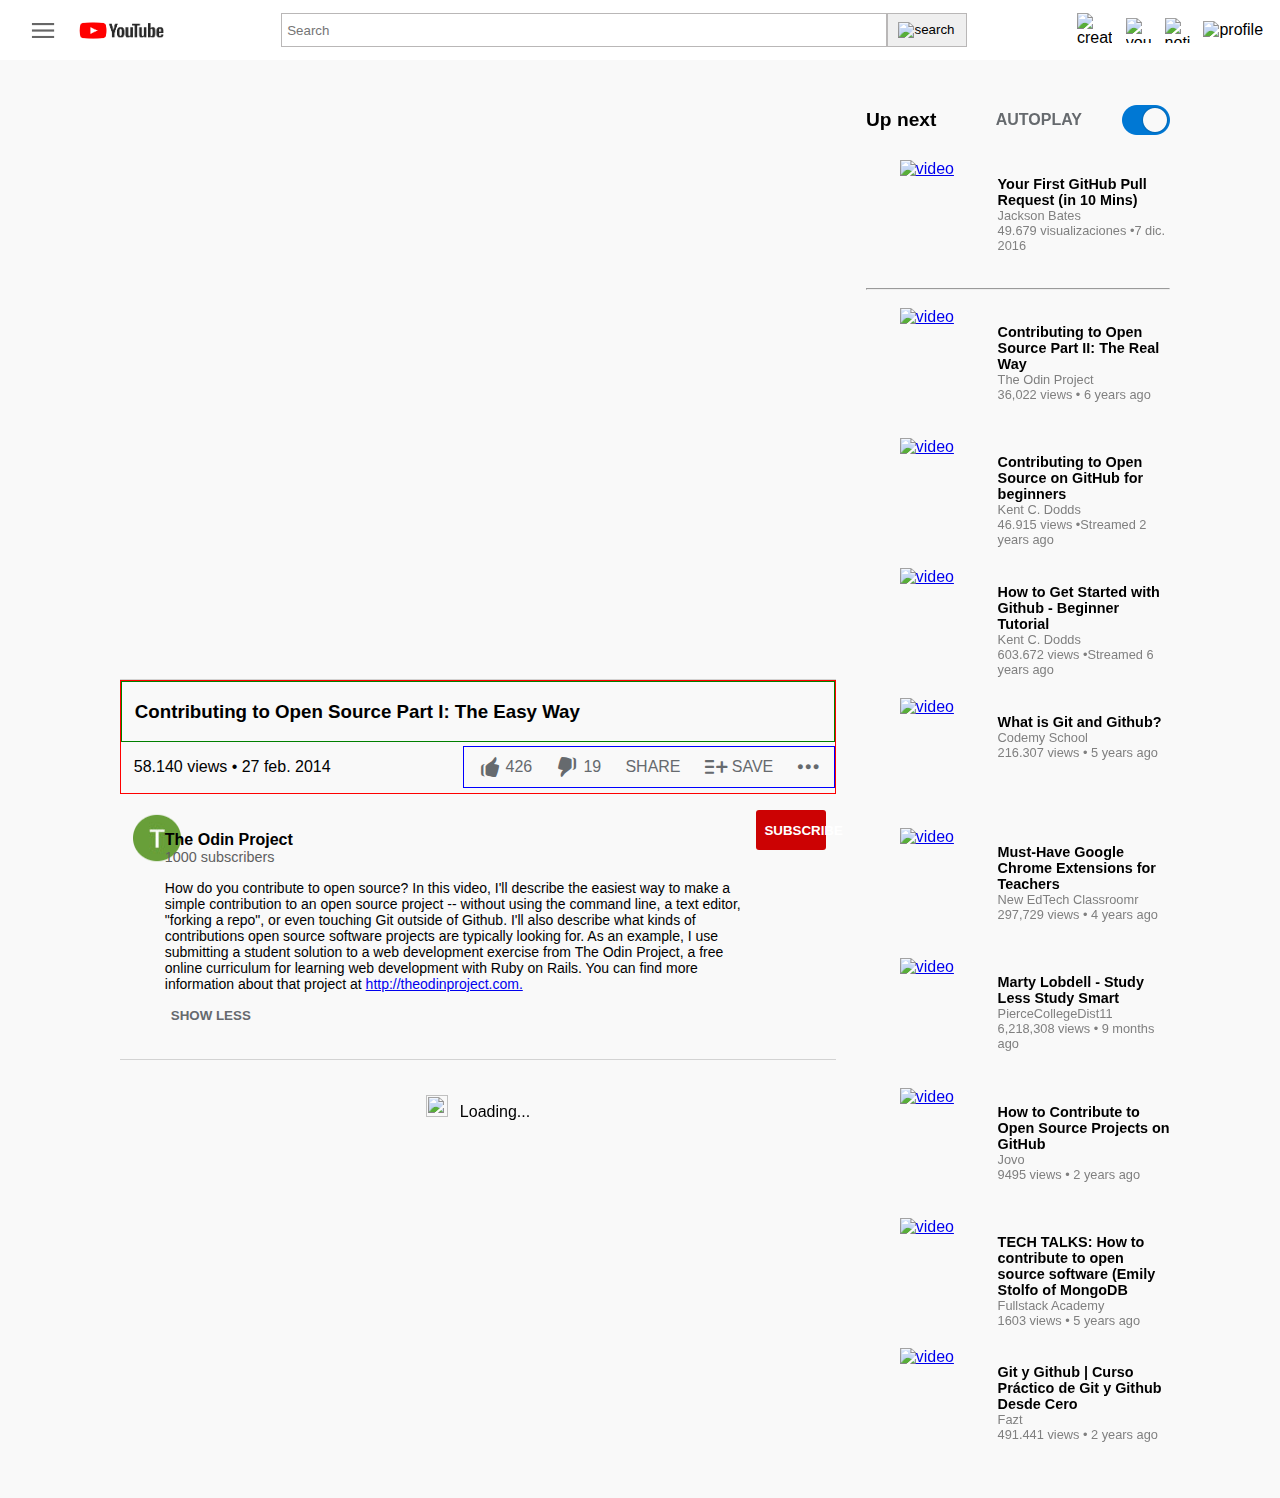
==== commit 0acdcafc: "Fixed video-info item alignment and made all sizes relatives" ====
--- a/index.html
+++ b/index.html
@@ -37,11 +37,14 @@
             </div>
 
             <div class="video-info">
-                <div class="video-info-descprition">
+                <div class="video-title">
                     <h3>Contributing to Open Source Part I: The Easy Way</h3>
-                    <p id="views">58.140 views • 27 feb. 2014</p>
-                </div>
-
+                </div>
+                
+                <div class="video-tools">
+                    
+                <p id="views">58.140 views • 27 feb. 2014</p>
+                
                 <div class="video-info-buttons">
                         <a href="#" class="button"><span class="icon-thumbs-up"></span><p>426</p></a>
                         <a href="#" class="button"><span class="icon-thumbs-down"></span><p>19</p></a>
@@ -50,6 +53,8 @@
                         <a href="#" class="button-tools"><span class="icon-dots-three-horizontal"></span></a>
                 </div>
 
+                </div>
+
             </div>
             <div class="video-description">
                 <div class="user">
--- a/style.css
+++ b/style.css
@@ -73,27 +73,39 @@
 
 #views {
     text-align: start;
-    padding-bottom: 10px;
 }
 
 .video-info {
+    display: inline-block;
+    text-align: start;
+    border-bottom: lightgray solid 1px;
+    height: 7em;
+    border: solid red 1px;
+}
+
+.video-title {
+    border: solid green 1px;
+    padding-left: 0.8em;
+}
+
+.video-tools {
     display: flex;
     justify-content: space-between;
-    border-bottom: lightgray solid 1px;
-    padding-bottom: 10px;
+    align-items: center;
+    padding-left: 0.8em;
 }
 
 .video-info-buttons {
     display: flex;
-    align-self: flex-end;
     height: 40px;
     align-items: center;
+    border: solid blue 1px;
 }
 
 .video-info-buttons a {
     text-decoration: none;
     color: #666a6e;
-    padding: 0 20px;
+    padding: 0 0.6em;
 }
 
 #like, #dislike, #video-menu {
@@ -108,6 +120,7 @@
 
 .button-tools{
     height: 36px;
+    padding: 0 0em;
     background-color: transparent;
     border-color: transparent;
 }
@@ -135,9 +148,6 @@
     display: flex;
     border-bottom: lightgray solid 1px;
     margin-top: 20px;
-}
-
-.video-info-descprition {
     padding: 10px;
 }
 
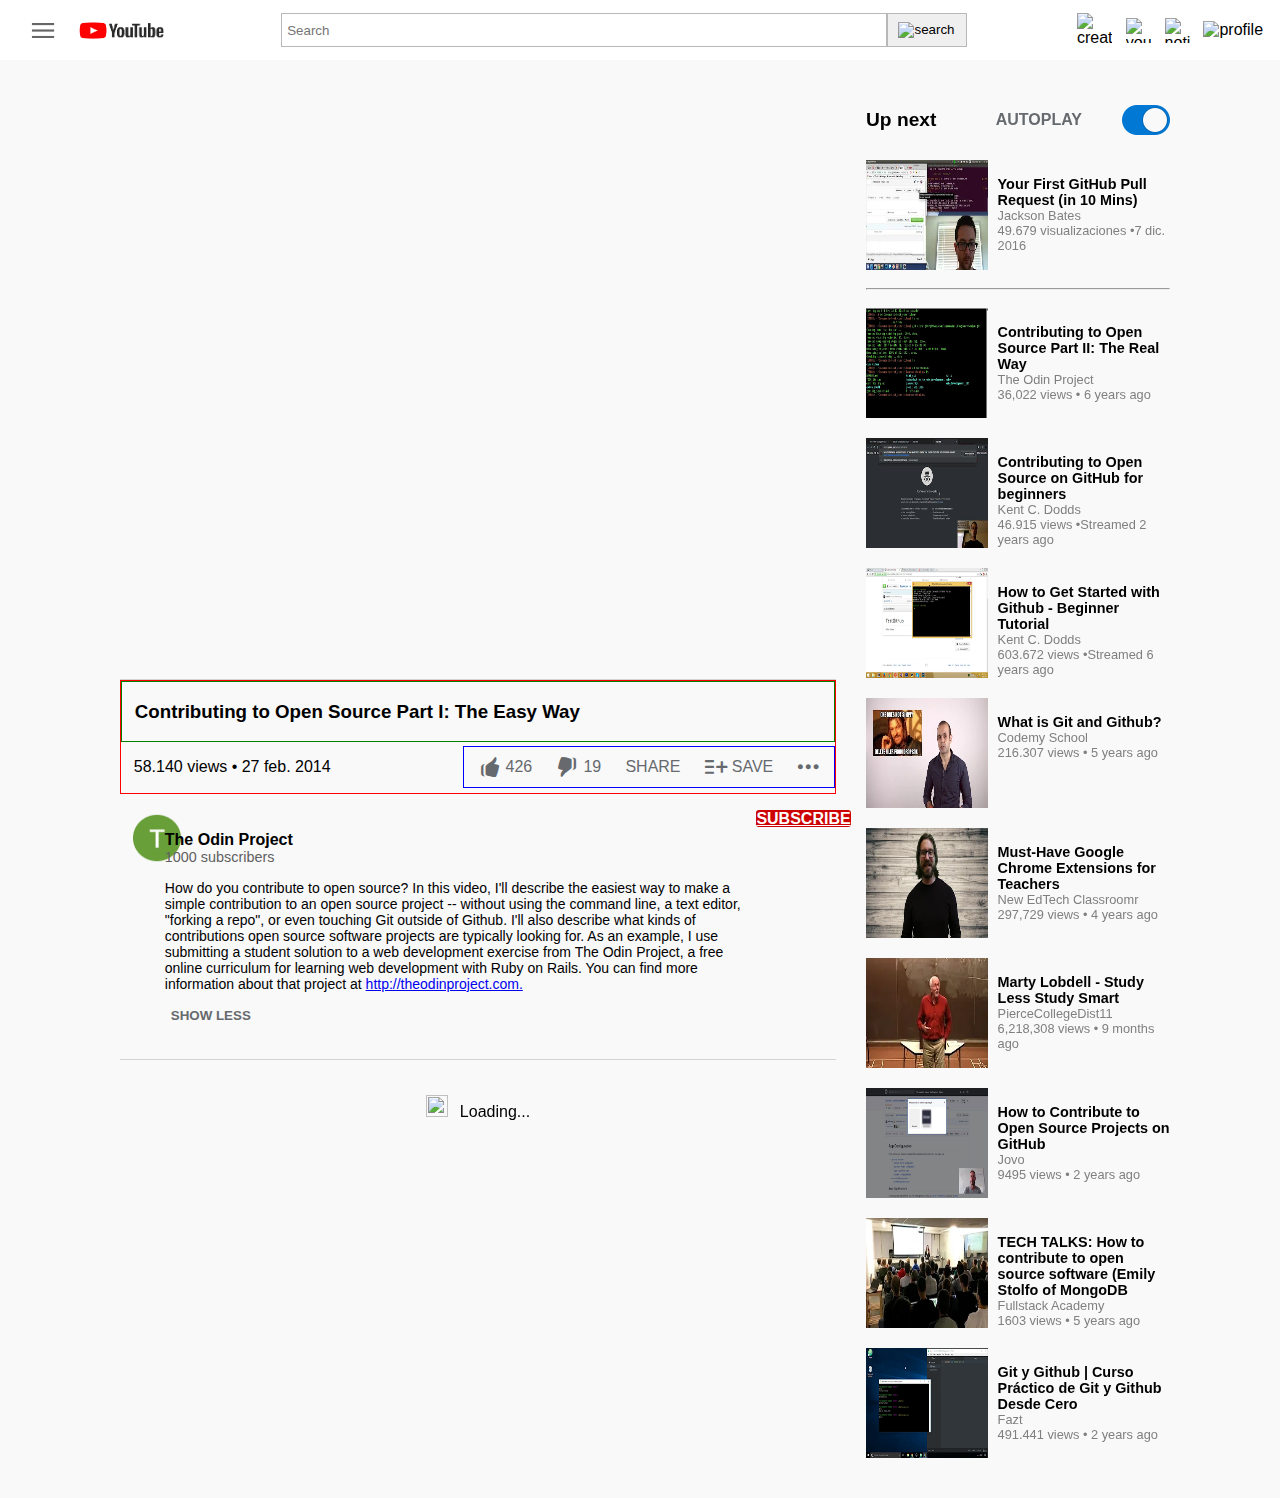
==== commit f5c6a017: "Fixed the video list images" ====
--- a/index.html
+++ b/index.html
@@ -67,7 +67,7 @@
                     <button id="show-button">SHOW LESS</button>
                 </div>
                 <div class="subscribe-button">
-                    <button id="subscribe">SUBSCRIBE</button>
+                    <a href="#" id="subscribe">SUBSCRIBE</a>
                 </div>
             </div>
             <div class="comments">
@@ -85,7 +85,7 @@
             </div>
             <div class="video-list-containner">
                 <div class="thumbnail">
-                    <a href="https://www.youtube.com/watch?v=dSl_qnWO104" target="_blank"><img src="https://i.ytimg.com/an_webp/dSl_qnWO104/mqdefault_6s.webp?du=3000&sqp=CJivl_gF&rs=AOn4CLCUyF0H6MEl5LbZ84vmPme-KdkbOg" alt="video" height="100%" width="100%"></a>
+                    <a href="https://www.youtube.com/watch?v=dSl_qnWO104" target="_blank"><img src="./images/thumbnais/mqdefault_6s.webp" alt="video" height="100%" width="100%"></a>
                 </div>
                 <div class="thumbnail-description">
                     <a href="https://www.youtube.com/watch?v=dSl_qnWO104" target="_blank">
@@ -100,7 +100,7 @@
             <hr>
             <div class="video-list-containner">
                 <div class="thumbnail">
-                    <a href="https://www.youtube.com/watch?v=mENDYhfxH-o" target="_blank"><img src="https://i.ytimg.com/an_webp/mENDYhfxH-o/mqdefault_6s.webp?du=3000&sqp=COjBl_gF&rs=AOn4CLCh0nRFjei4ewCYWDkErT7C2iHFCw" alt="video" height="100%" width="100%"></a>
+                    <a href="https://www.youtube.com/watch?v=mENDYhfxH-o" target="_blank"><img src="./images/thumbnais/contribu2.webp" alt="video" height="100%" width="100%"></a>
                 </div>
                 <div class="thumbnail-description">
                     <a href="https://www.youtube.com/watch?v=mENDYhfxH-o" target="_blank">
@@ -115,7 +115,7 @@
 
             <div class="video-list-containner">
                 <div class="thumbnail">
-                    <a href="https://www.youtube.com/watch?v=k6KcaMffxac" target="_blank"><img src="https://i.ytimg.com/an_webp/k6KcaMffxac/mqdefault_6s.webp?du=3000&sqp=CM3Dl_gF&rs=AOn4CLDildLMjp4OjPr9dJyCKb6SJLyrOA" alt="video" height="100%" width="100%"></a>
+                    <a href="https://www.youtube.com/watch?v=k6KcaMffxac" target="_blank"><img src="./images/thumbnais/github1.webp" alt="video" height="100%" width="100%"></a>
                 </div>
                 <div class="thumbnail-description">
                     <a href="https://www.youtube.com/watch?v=k6KcaMffxac" target="_blank">
@@ -130,7 +130,7 @@
 
             <div class="video-list-containner">
                 <div class="thumbnail">
-                    <a href="https://www.youtube.com/watch?v=73I5dRucCds" target="_blank"><img src="https://i.ytimg.com/an_webp/73I5dRucCds/mqdefault_6s.webp?du=3000&sqp=CNKPl_gF&rs=AOn4CLAlH_CBMwy_fbUpLliIcebVFVaiyg" alt="video" height="100%" width="100%"></a>
+                    <a href="https://www.youtube.com/watch?v=73I5dRucCds" target="_blank"><img src="./images/thumbnais/howto1.webp" alt="video" height="100%" width="100%"></a>
                 </div>
                 <div class="thumbnail-description">
                     <a href="https://www.youtube.com/watch?v=73I5dRucCds" target="_blank">
@@ -145,7 +145,7 @@
 
             <div class="video-list-containner">
                 <div class="thumbnail">
-                    <a href="https://www.youtube.com/watch?v=uUuTYDg9XoI" target="_blank"><img src="https://i.ytimg.com/an_webp/uUuTYDg9XoI/mqdefault_6s.webp?du=3000&sqp=CIyVl_gF&rs=AOn4CLA4LrXxeZgxeaPbbBq6sxnSCE18Fw" alt="video" height="100%" width="100%"></a>
+                    <a href="https://www.youtube.com/watch?v=uUuTYDg9XoI" target="_blank"><img src="./images/thumbnais/github2.webp" alt="video" height="100%" width="100%"></a>
                 </div>
                 <div class="thumbnail-description">
                     <a href="https://www.youtube.com/watch?v=uUuTYDg9XoI" target="_blank">
@@ -160,7 +160,7 @@
 
             <div class="video-list-containner">
                 <div class="thumbnail">
-                    <a href="https://www.youtube.com/watch?v=uLN52oJLSlA" target="_blank"><img src="https://i.ytimg.com/an_webp/uLN52oJLSlA/mqdefault_6s.webp?du=3000&sqp=CJDFl_gF&rs=AOn4CLBy-tXt8u91zFUd87xCCHSUNAwHxA" alt="video" height="100%" width="100%"></a>
+                    <a href="https://www.youtube.com/watch?v=uLN52oJLSlA" target="_blank"><img src="./images/thumbnais/must1.webp" alt="video" height="100%" width="100%"></a>
                 </div>
                 <div class="thumbnail-description">
                     <a href="https://www.youtube.com/watch?v=uLN52oJLSlA" target="_blank">
@@ -175,7 +175,7 @@
 
             <div class="video-list-containner">
                 <div class="thumbnail">
-                    <a href="https://www.youtube.com/watch?v=IlU-zDU6aQ0" target="_blank"><img src="https://i.ytimg.com/an_webp/IlU-zDU6aQ0/mqdefault_6s.webp?du=3000&sqp=CJDFl_gF&rs=AOn4CLCEX0XJBmtV5MI47l-5O2_DZI-Mrg" alt="video" height="100%" width="100%"></a>
+                    <a href="https://www.youtube.com/watch?v=IlU-zDU6aQ0" target="_blank"><img src="./images/thumbnais/marty.webp" alt="video" height="100%" width="100%"></a>
                 </div>
                 <div class="thumbnail-description">
                     <a href="https://www.youtube.com/watch?v=IlU-zDU6aQ0" target="_blank">
@@ -190,7 +190,7 @@
 
             <div class="video-list-containner">
                 <div class="thumbnail">
-                    <a href="https://www.youtube.com/watch?v=waEb2c9NDL8" target="_blank"><img src="https://i.ytimg.com/an_webp/waEb2c9NDL8/mqdefault_6s.webp?du=3000&sqp=CNi8l_gF&rs=AOn4CLDGOAQJAZFuMek0At12M4ZLYsuSrQ" alt="video" height="100%" width="100%"></a>
+                    <a href="https://www.youtube.com/watch?v=waEb2c9NDL8" target="_blank"><img src="./images/thumbnais/git3.webp" alt="video" height="100%" width="100%"></a>
                 </div>
                 <div class="thumbnail-description">
                     <a href="https://www.youtube.com/watch?v=waEb2c9NDL8" target="_blank">
@@ -205,7 +205,7 @@
 
             <div class="video-list-containner">
                 <div class="thumbnail">
-                    <a href="https://www.youtube.com/watch?v=9LVCZ5SHw8U" target="_blank"><img src="https://i.ytimg.com/an_webp/Tyd0FO0tko8/mqdefault_6s.webp?du=3000&sqp=CI-Bl_gF&rs=AOn4CLATdZ6JW_dO87o_Ak78znqhXvrsxw" alt="video" height="100%" width="100%"></a>
+                    <a href="https://www.youtube.com/watch?v=9LVCZ5SHw8U" target="_blank"><img src="./images/thumbnais/tech1.webp" alt="video" height="100%" width="100%"></a>
                 </div>
                 <div class="thumbnail-description">
                     <a href="https://www.youtube.com/watch?v=9LVCZ5SHw8U" target="_blank">
@@ -220,7 +220,7 @@
 
             <div class="video-list-containner">
                 <div class="thumbnail">
-                    <a href="https://www.youtube.com/watch?v=HiXLkL42tMU" target="_blank"><img src="https://i.ytimg.com/an_webp/HiXLkL42tMU/mqdefault_6s.webp?du=3000&sqp=CLKGl_gF&rs=AOn4CLBABy8-a_vmP7wWzvEGOazDrEMJlg" alt="video" height="100%" width="100%"></a>
+                    <a href="https://www.youtube.com/watch?v=HiXLkL42tMU" target="_blank"><img src="./images/thumbnais/git4.webp" alt="video" height="100%" width="100%"></a>
                 </div>
                 <div class="thumbnail-description">
                     <a href="https://www.youtube.com/watch?v=HiXLkL42tMU" target="_blank">
